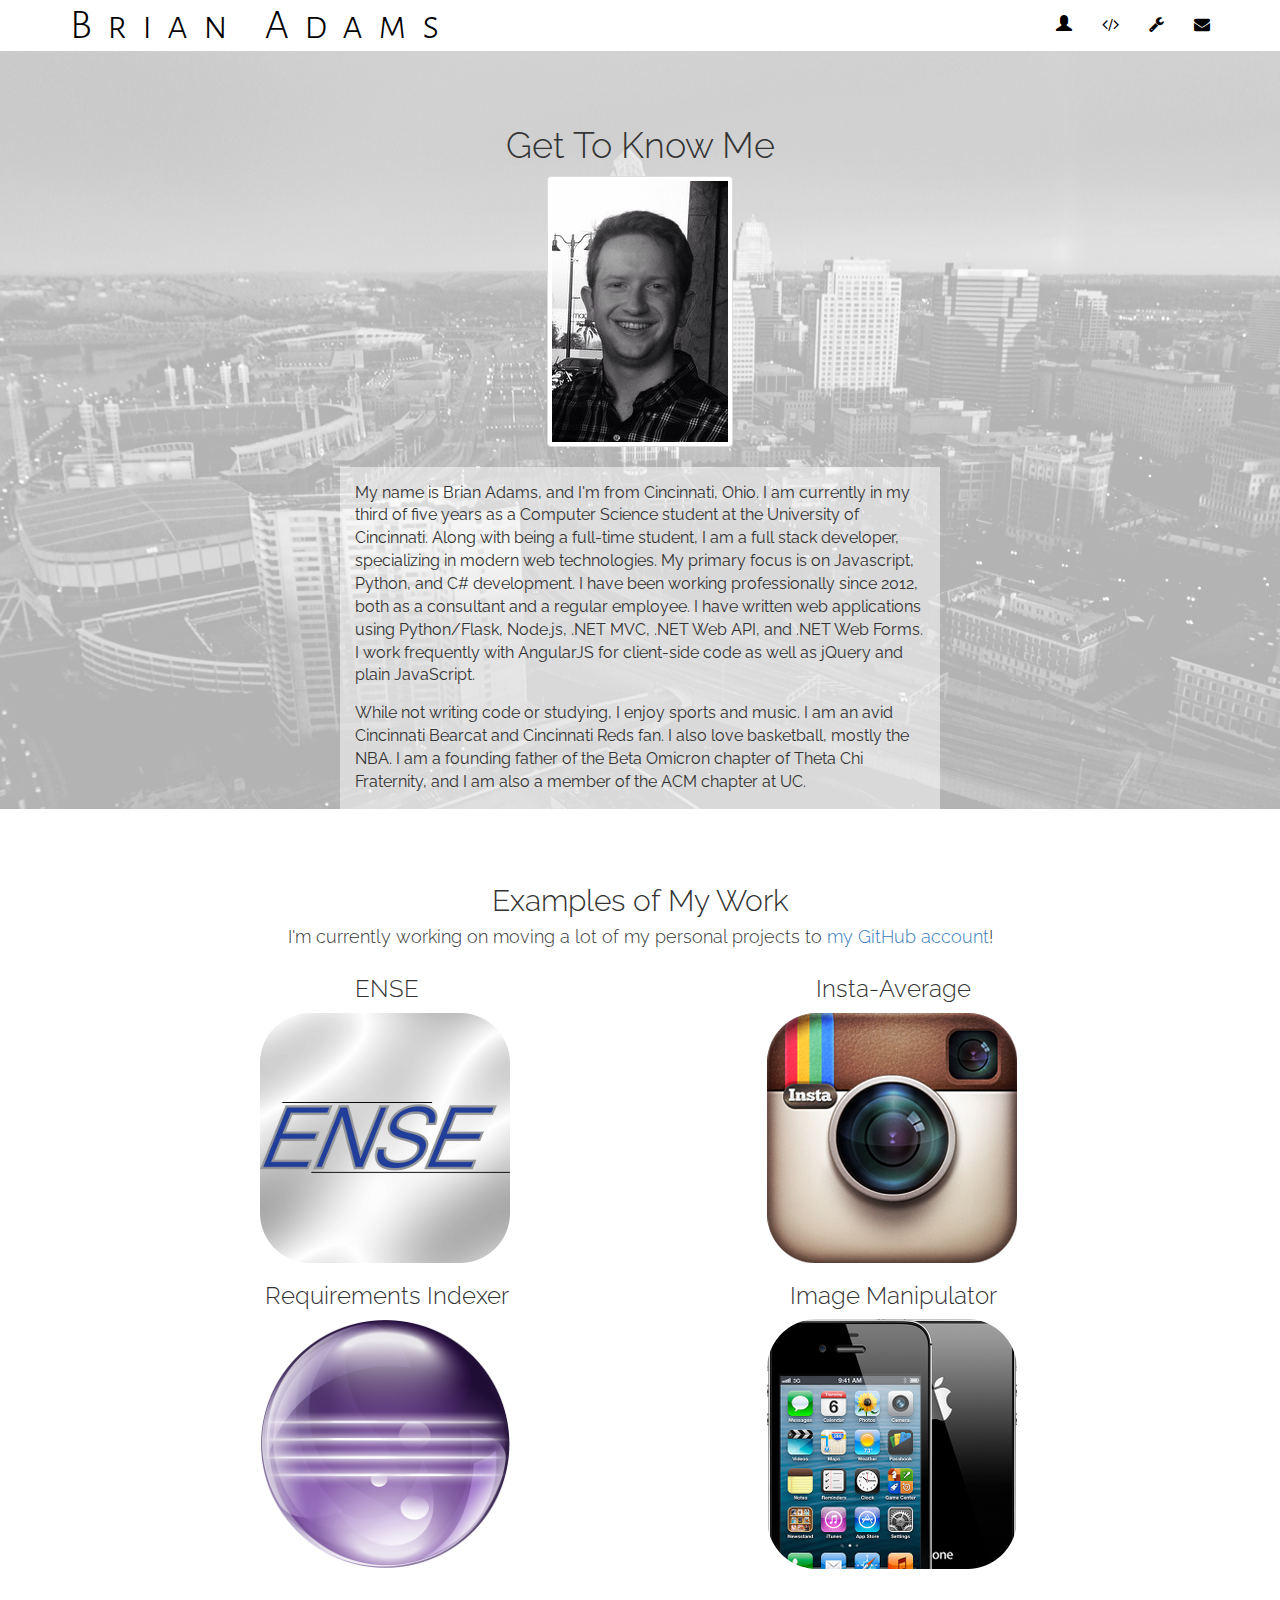
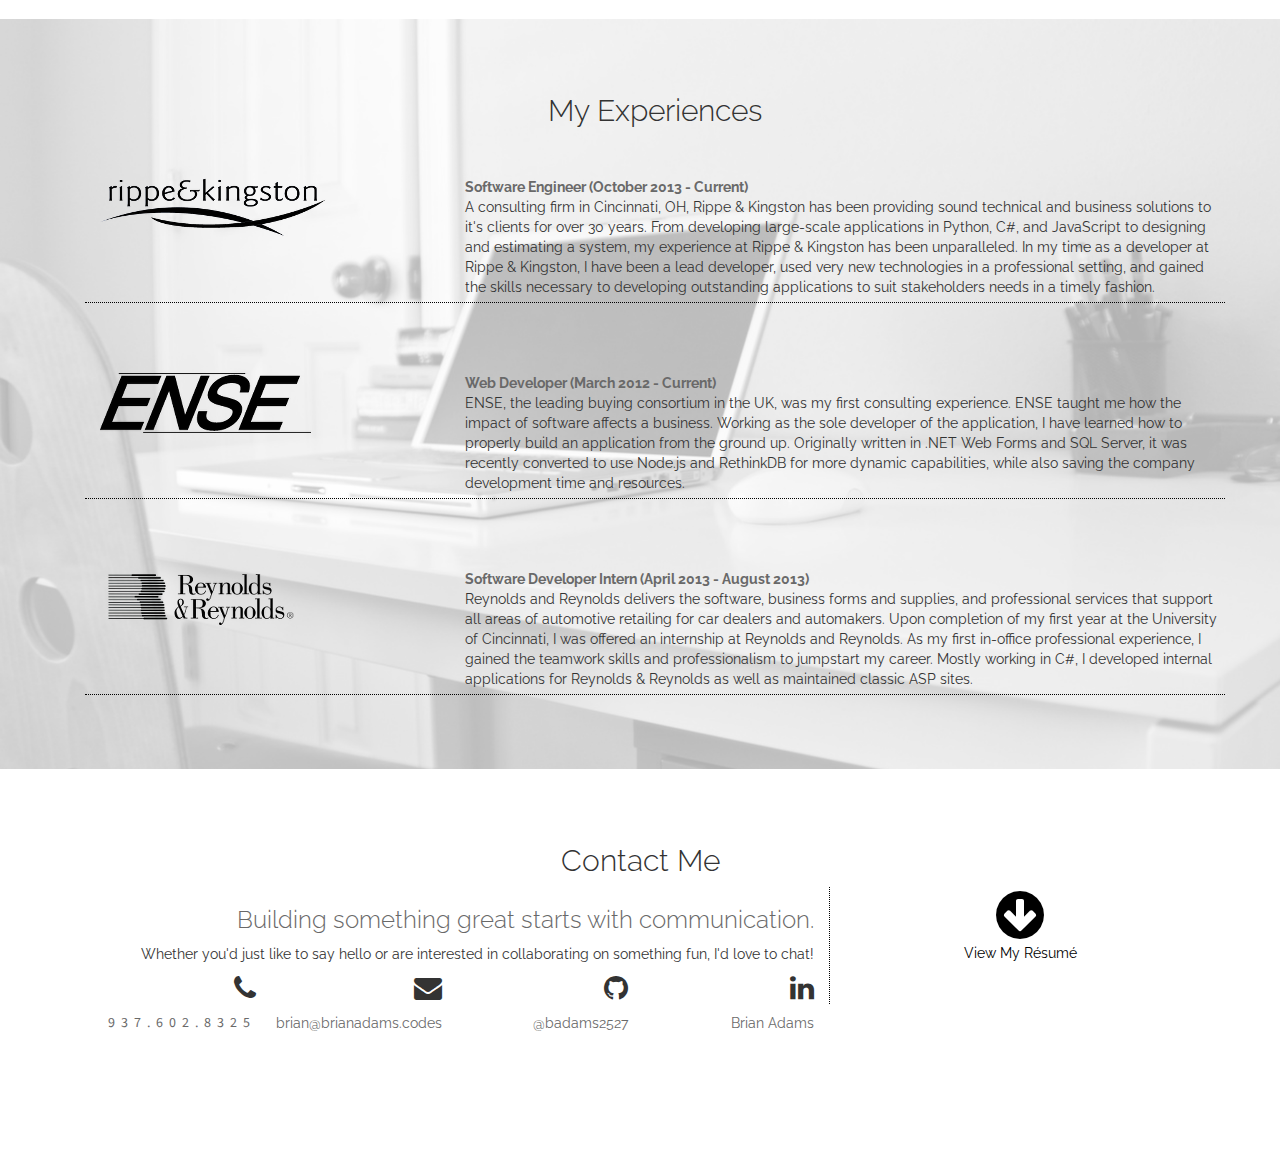
==== index.html @ 6d7eb3da "Fix issue with mousenter/mouseleave." ====
<!DOCTYPE html>
<html lang="en">
  <head>
    <meta charset="utf-8">
      <meta name="viewport" content="width=device-width, initial-scale=1, maximum-scale=1, user-scalable=0">
      <meta name="description" content="Brian Adams Personal Portfolio">
    <meta name="author" content="Brian Adams">
    <link rel="shortcut icon" href="assets/ico/favicon.png">

    <title>Brian Adams</title>

    <!-- Bootstrap core CSS -->
    <link rel="stylesheet" href="https://maxcdn.bootstrapcdn.com/bootstrap/3.3.4/css/bootstrap.min.css">

    <!-- Font Awesome -->
    <link rel="stylesheet" href="//maxcdn.bootstrapcdn.com/font-awesome/4.3.0/css/font-awesome.min.css">

    <!-- Custom styles for this template -->
    <link href="assets/css/main.css" rel="stylesheet">
    
    <!--<link href='http://fonts.googleapis.com/css?family=Lato:300,400,700,300italic,400italic' rel='stylesheet' type='text/css'>-->
    <link href='http://fonts.googleapis.com/css?family=Raleway:500,700,400,200' rel='stylesheet' type='text/css'>
    <link href='http://fonts.googleapis.com/css?family=Alegreya+Sans+SC:300,400,500,700' rel='stylesheet' type='text/css'>
    <link href='http://fonts.googleapis.com/css?family=Source+Sans+Pro:400' rel='stylesheet' type='text/css'>
    
    <script src="assets/js/jquery.min.js"></script>
    <script src="assets/js/smoothscroll.js"></script>
    
    <!-- Bootstrap -->
    <script src="https://maxcdn.bootstrapcdn.com/bootstrap/3.3.4/js/bootstrap.min.js"></script>
  </head>

  <body>
    <div class="container-fluid">
        <nav class="navbar navbar-default navbar-fixed-top sticky ">
            <div class="container">
                <div class="navbar-header">
                    <button type="button" class="navbar-toggle collapsed" data-toggle="collapse" data-target="#navbar-main">
                        <span class="sr-only">Toggle navigation</span>
                        <span class="icon-bar"></span>
                        <span class="icon-bar"></span>
                        <span class="icon-bar"></span>
                    </button>
                    <a class="navbar-brand main-brand spaced-letters" href="#">Brian Adams</a>
                </div>
                <div class="collapse navbar-collapse" id="navbar-main">
                    <ul class="nav navbar-nav navbar-right navbar-links">
                        <li>
                            <a href="#about">
                                <span class="glyphicon glyphicon-user"></span>
                                <span class="black-text visible-xs-inline">About Me</span>
                            </a>
                        </li>
                        <li>
                            <a href="#examples">
                                <i class="fa fa-code"></i>
                                <span class="black-text visible-xs-inline">Examples</span>
                            </a>
                        </li>
                        <li>
                            <a href="#experience">
                                <i class="fa fa-wrench"></i>
                                <span class="black-text visible-xs-inline">Experiences</span>
                            </a>
                        </li>
                        <li>
                            <a href="#contact" aria-label="Message Me">
                                <i class="fa fa-envelope"></i>
                                <span class="black-text visible-xs-inline">Contact</span>
                            </a>
                        </li>
                    </ul>
                </div>
            </div>
        </nav>
        <div class="view-container"></div>
        <div class="row about" id="about">
            <div class="container">
                <h1 class="text-center">Get To Know Me</h1>
                <div class="row">
                    <img src="assets/img/me.png" alt="Me!" class="img-thumbnail center-block">
                </div>
                <div class="row">
                    <div class="row">
                        <div class="col-md-3"></div>
                        <div class="col-md-6 white-box box-top">
                            <p class="about-paragraph">
                                My name is Brian Adams, and I'm from Cincinnati, Ohio. I am currently in my third of five years as a
                                Computer Science student at the University of Cincinnati. Along with being a full-time student,
                                I am a full stack developer, specializing in modern web technologies. My primary focus is on
                                Javascript, Python, and C# development. I have been working professionally since 2012, both as a
                                consultant and a regular employee. I have written web applications using Python/Flask, Node.js,
                                .NET MVC, .NET Web API, and .NET Web Forms. I work frequently with AngularJS for client-side
                                code as well as jQuery and plain JavaScript.
                            </p>
                        </div>
                    </div>
                    <div class="row">
                        <div class="col-md-3"></div>
                        <div class="col-md-6 white-box box-bottom">
                            <p class="about-paragraph">
                                While not writing code or studying, I enjoy sports and music. I am an avid Cincinnati Bearcat and
                                Cincinnati Reds fan. I also love basketball, mostly the NBA. I am a founding father of the Beta
                                Omicron chapter of Theta Chi Fraternity, and I am also a member of the ACM chapter at UC.
                            </p>
                        </div>
                    </div>
                </div>
            </div>
        </div>
        <div class="row examples" id="examples">
            <div class="container">
                <div class="col-md-2"></div>
                <div class="col-md-8">
                    <div class="row">
                        <h2 class="text-center">Examples of My Work</h2>
                        <h4 class="text-center">
                            I'm currently working on moving a lot of my personal projects to
                            <a href="http://github.com/badams2527">my GitHub account</a>!
                        </h4>
                    </div>
                    <div class="row">
                        <div class="col-md-4 work-example">
                            <div class="row">
                                <h3 class="work-title">ENSE</h3>
                            </div>
                            <a style="display: block" href="http://www.enseuk.co.uk">
                                <div class="row ense mobile-centered">
                                    <p id="ense-description" style="visibility: hidden" class="work-description">
                                        An application written for the buying consortium ENSE. It is built on Node.js
                                        and RethinkDB. It features a member section where users can find information
                                        about other companies in the consortium. Code snippets can be furnished upon
                                        request.
                                    </p>
                                </div>
                            </a>
                        </div>
                        <div class="col-md-4 work-example"></div>
                        <div class="col-md-4 work-example">
                            <div class="row">
                                <h3 class="work-title">Insta-Average</h3>
                            </div>
                            <a style="display: block" href="http://github.com/badams2527/insta-average">
                                <div class="row insta-average mobile-centered">
                                    <p id="insta-description" style="visibility: hidden" class="work-description">
                                        An application that takes 20 popular images from the Instagram API every hour
                                        and calculates the average color of the image. It then stores it in RethinkDB
                                        in order to run queries over to find the average color of photos posted to
                                        Instagram.
                                    </p>
                                </div>
                            </a>
                        </div>
                    </div>
                    <div class="row">
                        <div class="col-md-4 work-example">
                            <div class="row">
                                <h3 class="work-title">Requirements Indexer</h3>
                            </div>
                            <a style="display: block" href="https://github.com/sir-sweet-baby-snow-fox/EECE3093SS15">
                                <div class="row sel mobile-centered">
                                    <p id="sel-description" style="visibility: hidden" class="work-description">
                                        An Eclipse extension written as a team of four for our Software Engineering
                                        Lab. It reads .txt files that contain project requirements, and indexes them. It
                                        also can index a project's source code when the application is loaded.
                                    </p>
                                </div>
                            </a>
                        </div>
                        <div class="col-md-4 work-example"></div>
                        <div class="col-md-4 work-example">
                            <div class="row">
                                <h3 class="work-title">Image Manipulator</h3>
                            </div>
                            <a style="display: block" href="https://github.com/Hazems-Camaroons/image-manipulation">
                                <div class="row im mobile-centered">
                                    <p id="im-description" style="visibility: hidden" class="work-description">
                                        An iPhone app written for the Intro to iPhone Development class. We created
                                        5 different transformations for a given image. The transformations were applied
                                        on a pixel-by-pixel basis and the resulting image could be saved to the photo
                                        library.
                                    </p>
                                </div>
                            </a>
                        </div>
                    </div>
                </div>
            </div>
        </div>
        <div class="row experience" id="experience">
            <div class="container">
                <div class="container">
                    <div class="col-md-12">
                        <div class="row">
                            <h2 class="text-center">My Experiences</h2>
                        </div>
                        <div class="row spacer"></div>
                        <div class="row work-exp">
                            <div class="col-md-4">
                                <img src="assets/img/r-and-k.png" alt="Rippe & Kingston" class="mobile-centered">
                            </div>
                            <div class="col-md-8">
                                <div class="row">
                                    <strong class="work-dates">Software Engineer (October 2013 - Current)</strong>
                                </div>
                                <div class="row">
                                    A consulting firm in Cincinnati, OH, Rippe & Kingston has been providing sound
                                    technical and business solutions to it's clients for over 30 years.
                                    From developing large-scale applications in Python, C#, and JavaScript to designing
                                    and estimating a system, my experience at Rippe & Kingston has been unparalleled. In
                                    my time as a developer at Rippe & Kingston, I have been a lead developer, used very
                                    new technologies in a professional setting, and gained the skills necessary to
                                    developing outstanding applications to suit stakeholders needs in a timely fashion.
                                </div>
                            </div>
                        </div>
                        <div class="row work-exp">
                            <div class="col-md-4">
                                <img src="assets/img/ense-we.png" alt="ENSE" class="mobile-centered"/>
                            </div>
                            <div class="col-md-8">
                                <div class="row">
                                    <strong class="work-dates">Web Developer (March 2012 - Current)</strong>
                                </div>
                                <div class="row">
                                    ENSE, the leading buying consortium in the UK, was my first consulting experience.
                                    ENSE taught me how the impact of software affects a business. Working as the sole
                                    developer of the application, I have learned how to properly build an application
                                    from the ground up. Originally written in .NET Web Forms and SQL Server, it was
                                    recently converted to use Node.js and RethinkDB for more dynamic capabilities,
                                    while also saving the company development time and resources.
                                </div>
                            </div>
                        </div>
                        <div class="row work-exp">
                            <div class="col-md-4">
                                <img src="assets/img/rr.png" alt="Reynolds & Reynolds" class="mobile-centered"/>
                            </div>
                            <div class="col-md-8">
                                <div class="row">
                                    <strong class="work-dates">Software Developer Intern (April 2013 - August 2013)</strong>
                                </div>
                                <div class="row">
                                    Reynolds and Reynolds delivers the software, business forms and supplies, and
                                    professional services that support all areas of automotive retailing for car
                                    dealers and automakers. Upon completion of my first year at the University of
                                    Cincinnati, I was offered an internship at Reynolds and Reynolds. As my first
                                    in-office professional experience, I gained the teamwork skills and professionalism
                                    to jumpstart my career. Mostly working in C#, I developed internal applications for
                                    Reynolds & Reynolds as well as maintained classic ASP sites.
                                </div>
                            </div>
                        </div>
                    </div>
                </div>
            </div>
        </div>
        <div class="row contact" id="contact">
            <div class="container">
                <div class="col-md-12">
                    <div class="row">
                        <h2 class="text-center">Contact Me</h2>
                    </div>
                    <div class="row">
                        <div class="col-md-8 contact-border">
                            <div class="row">
                                <h3 class="work-dates contact-content">Building something great starts with communication.</h3>
                            </div>
                            <div class="row">
                                <p class="contact-content">
                                    Whether you'd just like to say hello or are interested in collaborating on something
                                    fun, I'd love to chat!
                                </p>
                            </div>
                            <div class="row contact-content">
                                <div class="col-md-3">
                                    <div class="contact-info hidden-xs">
                                        <div class="row"><i class="fa fa-phone fa-2x contact-icon"></i></div>
                                        <div class="row">
                                            <span class="gray-text contact-info-detail phone-num">937.602.8325</span>
                                        </div>
                                    </div>
                                    <div class="contact-info visible-xs-inline-block">
                                        <div class="row">
                                            <span class="gray-text contact-info-detail phone-num">937.602.8325</span>&nbsp;&nbsp;
                                            <i class="fa fa-phone fa-2x contact-icon black-text"></i>
                                        </div>
                                    </div>
                                </div>
                                <div class="col-md-3">
                                    <div class="contact-info hidden-xs">
                                        <div class="row"><i class="fa fa-envelope fa-2x"></i></div>
                                        <div class="row">
                                            <a class="gray-text contact-link" href="mailto:brian@brianadams.codes">
                                                <span class="contact-info-detail">brian@brianadams.codes</span>
                                            </a>
                                        </div>
                                    </div>
                                    <div class="contact-info visible-xs-inline-block">
                                        <div class="row">
                                            <a class="gray-text contact-link" href="mailto:brian@brianadams.codes">
                                                <span class="contact-info-detail">brian@brianadams.codes</span>&nbsp;&nbsp;
                                                <i class="fa fa-envelope fa-2x black-text"></i>
                                            </a>
                                        </div>
                                    </div>
                                </div>
                                <div class="col-md-3">
                                    <div class="contact-info hidden-xs">
                                        <div class="row"><i class="fa fa-github fa-2x"></i></div>
                                        <div class="row">
                                            <a class="gray-text contact-link" href="http://github.com/badams2527">
                                                <span class="contact-info-detail">@badams2527</span>
                                            </a>
                                        </div>
                                    </div>
                                    <div class="contact-info visible-xs-inline-block">
                                        <div class="row">
                                            <a class="gray-text contact-link" href="http://github.com/badams2527">
                                                <span class="contact-info-detail">@badams2527</span>&nbsp;&nbsp;
                                                <i class="fa fa-github fa-2x black-text"></i>
                                            </a>
                                        </div>
                                    </div>
                                </div>
                                <div class="col-md-3">
                                    <div class="contact-info hidden-xs">
                                        <div class="row"><i class="fa fa-linkedin fa-2x"></i></div>
                                        <div class="row">
                                            <a class="gray-text contact-link" href="https://www.linkedin.com/in/badams2527">
                                                <span class="contact-info-detail">Brian Adams</span>
                                            </a>
                                        </div>
                                    </div>
                                    <div class="contact-info visible-xs-inline-block">
                                        <div class="row">
                                            <a class="gray-text contact-link" href="https://www.linkedin.com/in/badams2527">
                                                <span class="contact-info-detail">Brian Adams</span>&nbsp;&nbsp;
                                                <i class="fa fa-linkedin fa-2x black-text"></i>
                                            </a>
                                        </div>
                                    </div>
                                </div>
                            </div>
                        </div>
                        <div class="col-md-4">
                            <div class="row">
                                <div class="text-center">
                                    <a href="assets/attachments/resume.pdf" target="_blank" class="black-text gray-hover">
                                        <div class="row">
                                            <i class="fa fa-arrow-circle-down fa-4x"></i>
                                        </div>
                                        <div class="row">
                                            View My Résumé
                                        </div>
                                    </a>
                                </div>
                            </div>
                        </div>
                    </div>
                </div>
            </div>
        </div>
    </div>
  </body>

  <script type="text/javascript">
      $(function() {
          $(".insta-average")
                  .mouseenter(function() {
                      $(this).css("background", "url('assets/img/insta-average-hover.png') no-repeat");
                      $("#insta-description").css("visibility", "visible");
                  })
                  .mouseleave(function() {
                      $(this).css("background", "url('assets/img/insta-average.png') no-repeat");
                      $("#insta-description").css("visibility", "hidden");
                  });
          $(".ense")
                  .mouseenter(function() {
                      $(this).css("background", "url('assets/img/ense-hover.png') no-repeat");
                      $("#ense-description").css("visibility", "visible");
                  })
                  .mouseleave(function() {
                      $(this).css("background", "url('assets/img/ense.png') no-repeat");
                      $("#ense-description").css("visibility", "hidden");
                  });
          $(".sel")
                  .mouseenter(function() {
                      $(this).css("background", "url('assets/img/eclipse-hover.png') no-repeat");
                      $("#sel-description").css("visibility", "visible");
                  })
                  .mouseleave(function() {
                      $(this).css("background", "url('assets/img/eclipse.png') no-repeat");
                      $("#sel-description").css("visibility", "hidden");
                  });
          $(".im")
                  .mouseenter(function() {
                      $(this).css("background", "url('assets/img/iphone-hover.png') no-repeat");
                      $("#im-description").css("visibility", "visible");
                  })
                  .mouseleave(function() {
                      $(this).css("background", "url('assets/img/iphone.png') no-repeat");
                      $("#im-description").css("visibility", "hidden");
                  });
      });
  </script>
</html>
---- assets/css/main.css ----
/* Page layout */

body {
    font-family: 'Raleway', sans-serif;
}

h1, h2, h3, h4, h5, h6 {
    font-family: 'Raleway', sans-serif;
    font-weight: 300;
}

.view-container {
    margin-top: 51px;
}

.main-brand {
    color: #000000 !important;
    font-size: 42px;
}

.spaced-letters {
    letter-spacing: 15px;
}

@media (max-width: 767px) {
    .spaced-letters {
        letter-spacing: 1px;
    }

    .navbar-brand {
        padding-right: 0;
    }
}

.about, .examples, .experience {
    min-height: 750px;
    padding-top: 55px;
}

.contact {
    min-height: 400px;
    padding-top: 55px;
}

.gray-text {
    color: #696969;
}


/* navbar */
.navbar {
    background-color: #ffffff;
    border-bottom: none;
}

.navbar-default {
    font-family: 'Alegreya Sans SC', sans-serif;
    font-weight: 300;
}

.navbar-default .navbar-nav > li > a {
    color: #000000 !important;
    font-size: 16px;
}

.navbar-default .navbar-nav > li > a:hover {
    color: #777777 !important;
}


/* About Me */
.about-paragraph {
    margin: 0 auto;
    font-size: 16px;
}

.about {
    background: url("../img/cincy.png") no-repeat scroll 50% 50%;
    background-size: cover;
}

.white-box {
    background: rgba(255, 255, 255, 0.5);
    padding-top: 15px;
}

.box-top {
    margin-top: 20px;
}

.box-bottom {
    padding-bottom: 15px;
}


/* Examples of my work */
.work-title {
    text-align: center;
}

.work-description {
    position: absolute;
    top: 6em;
    text-align: center;
    color: #333;
}

.work-description {
    padding-right: 15px;
    padding-left: 15px;
}

.insta-average {
    background: url("../img/insta-average.png") no-repeat;
    height: 250px;
    width: 250px;
}

.ense {
    background: url("../img/ense.png") no-repeat;
    height: 250px;
    width: 250px;
}

@media (max-width: 767px) {
    .mobile-centered {
        display: block;
        margin-left: auto;
        margin-right: auto;
    }
}

.sel {
    background: url("../img/eclipse.png") no-repeat;
    height: 250px;
    width: 250px;
}

.im {
    background: url("../img/iphone.png") no-repeat;
    height: 250px;
    width: 250px;
}


/* My Experiences */
.experience {
    margin-top: 50px;
    background: url("../img/work.png") no-repeat scroll 50% 50%;
    background-size: cover;
}

.work-exp {
    margin-bottom: 70px;
    padding-bottom: 5px;
    border-bottom: dotted #000000 thin;
}

.spacer {
    height: 40px;
}

.work-dates {
    color: #696969;
}


/* Contact Me */
.contact-content {
    text-align: right;
    padding-right: 15px;
}

.contact-border {
    border-right: dotted #000000 thin;
}

@media (max-width: 767px) {
    .contact-border {
        border-right: none;
        border-bottom: dotted #000000 thin;
    }
}

.contact-link:hover {
    color: #696969;
}

.contact-info {
    height: 30px;
    line-height: 30px;
}

.contact-info-detail {
    vertical-align: top;
}

.phone-num {
    font-family: 'Source Sans Pro', sans-serif;
    font-weight: 400;
    letter-spacing: 6px;
    vertical-align: text-bottom;
}

.contact-icon {
    text-align: left;
}

.black-text {
    color: #000000;
}

.gray-hover:hover {
    color: #696969;
    text-decoration: none;
}
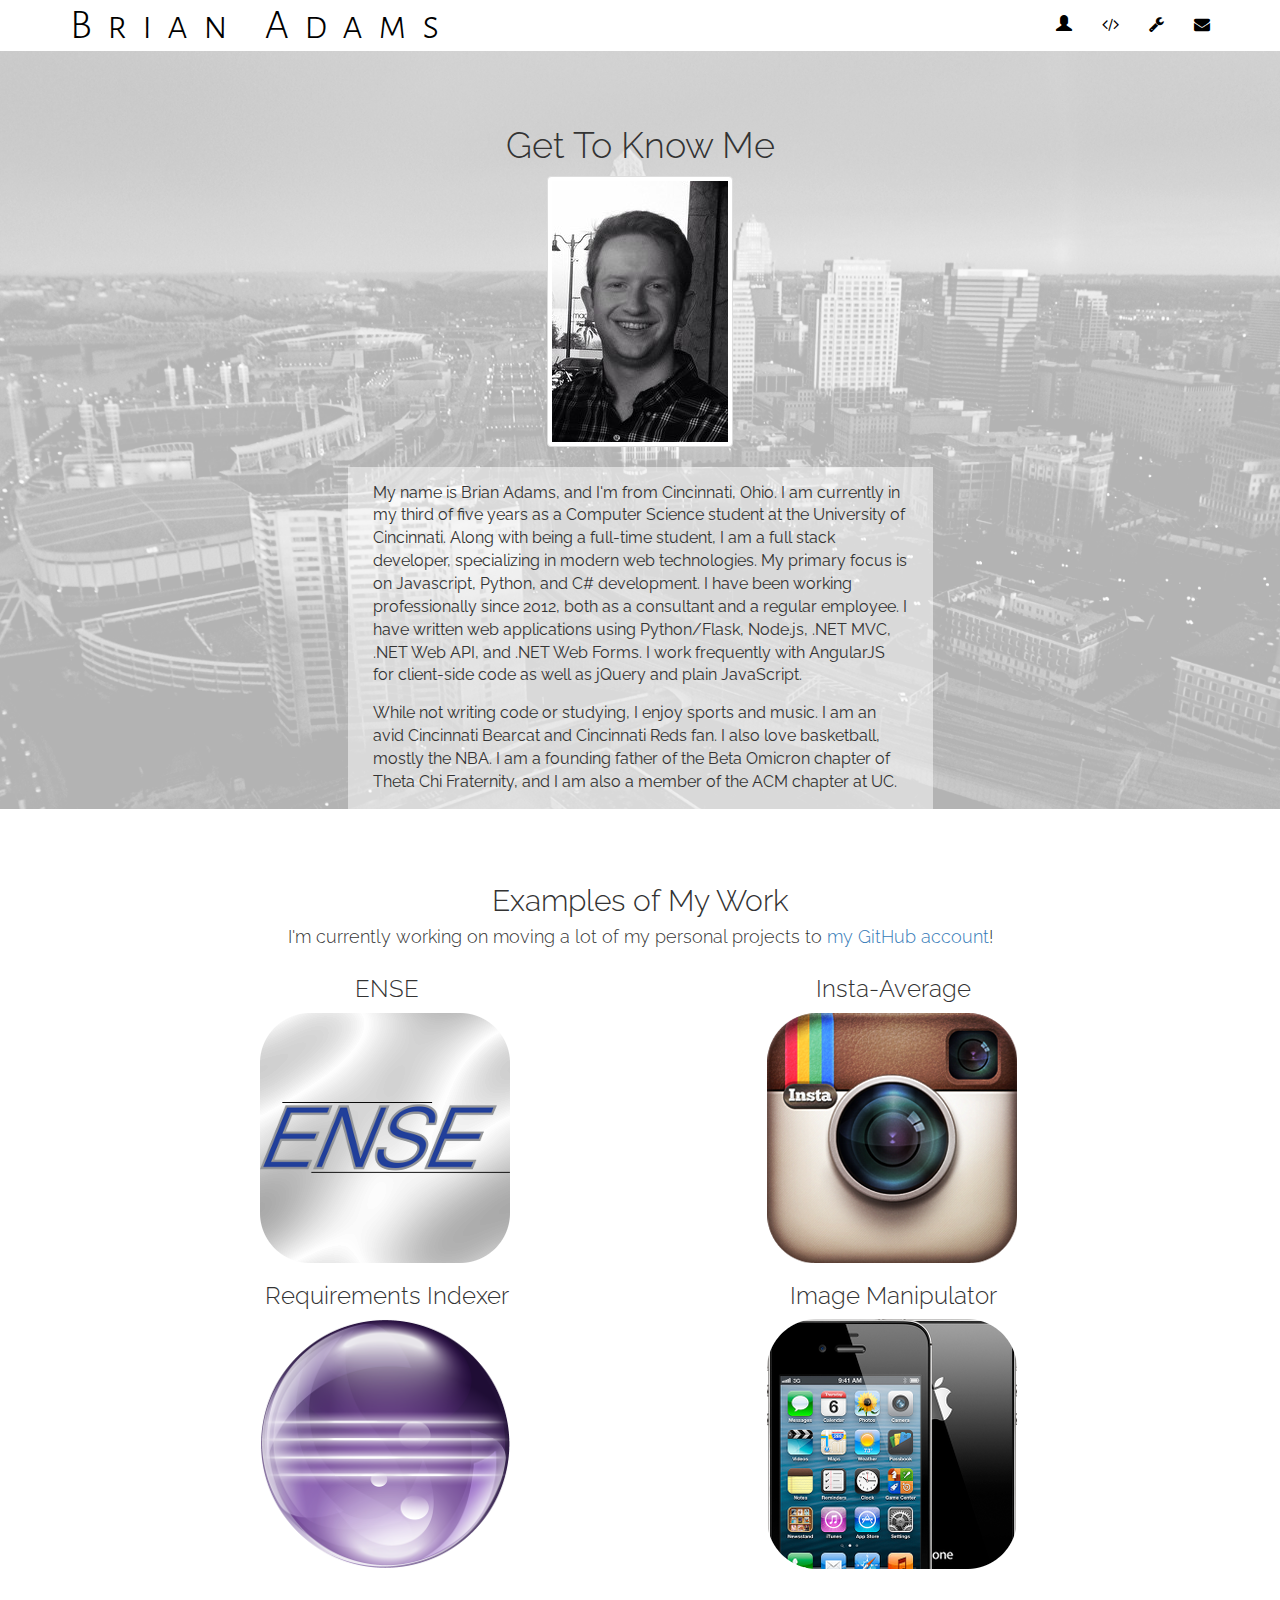
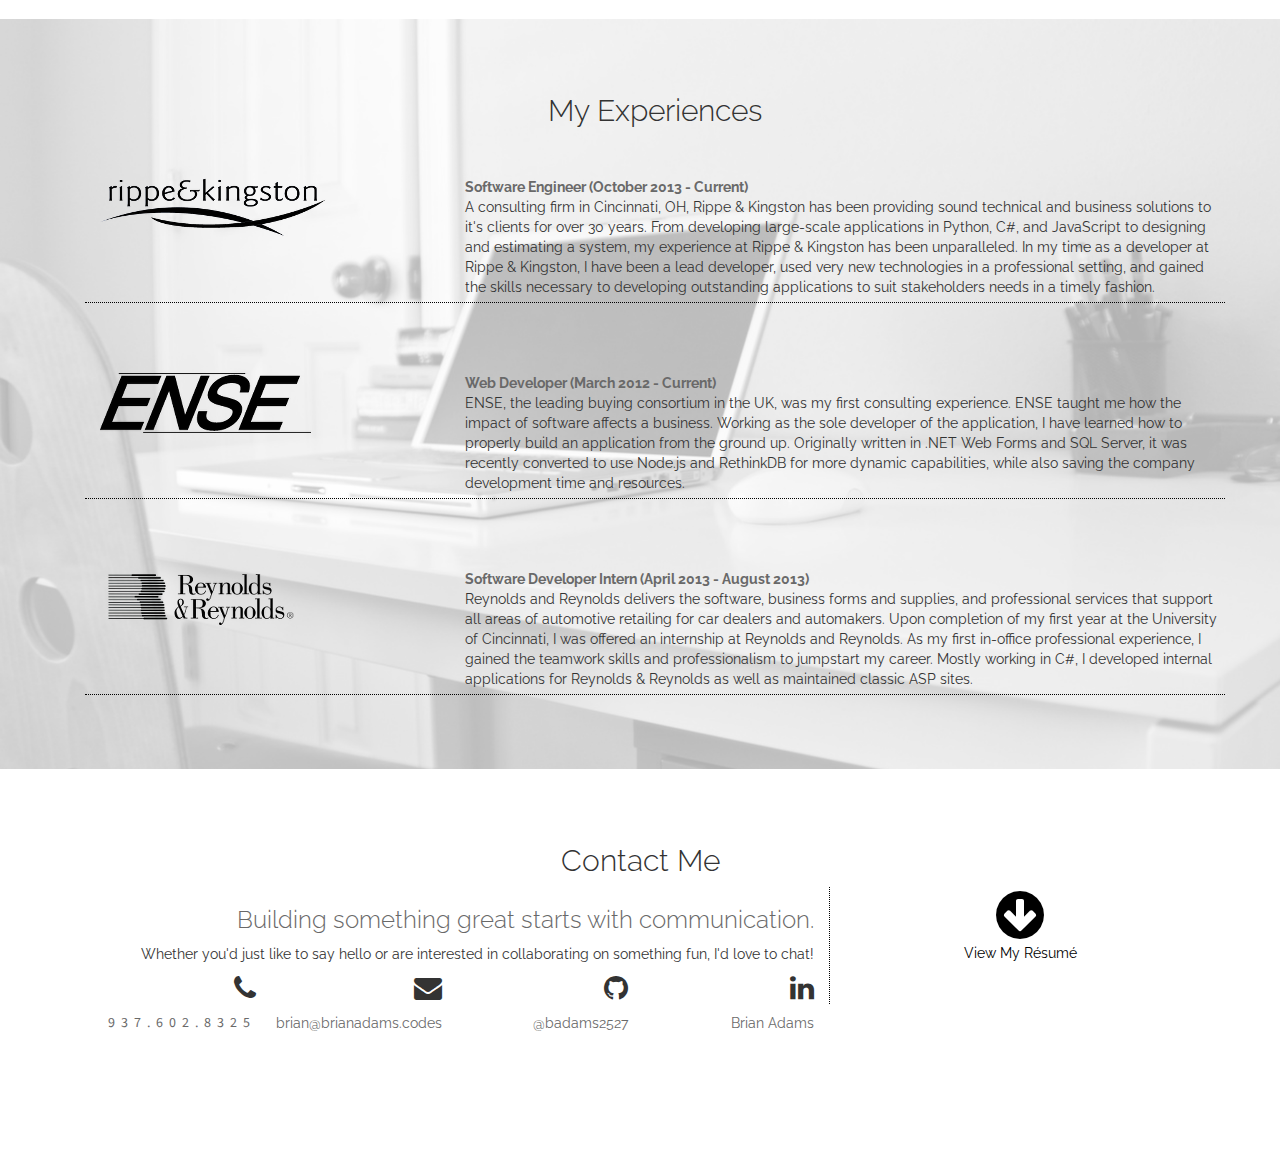
==== commit 2be2ca0e: "Fix minor layout issues." ====
--- a/index.html
+++ b/index.html
@@ -81,28 +81,30 @@
                     <img src="assets/img/me.png" alt="Me!" class="img-thumbnail center-block">
                 </div>
                 <div class="row">
-                    <div class="row">
-                        <div class="col-md-3"></div>
-                        <div class="col-md-6 white-box box-top">
-                            <p class="about-paragraph">
-                                My name is Brian Adams, and I'm from Cincinnati, Ohio. I am currently in my third of five years as a
-                                Computer Science student at the University of Cincinnati. Along with being a full-time student,
-                                I am a full stack developer, specializing in modern web technologies. My primary focus is on
-                                Javascript, Python, and C# development. I have been working professionally since 2012, both as a
-                                consultant and a regular employee. I have written web applications using Python/Flask, Node.js,
-                                .NET MVC, .NET Web API, and .NET Web Forms. I work frequently with AngularJS for client-side
-                                code as well as jQuery and plain JavaScript.
-                            </p>
-                        </div>
-                    </div>
-                    <div class="row">
-                        <div class="col-md-3"></div>
-                        <div class="col-md-6 white-box box-bottom">
-                            <p class="about-paragraph">
-                                While not writing code or studying, I enjoy sports and music. I am an avid Cincinnati Bearcat and
-                                Cincinnati Reds fan. I also love basketball, mostly the NBA. I am a founding father of the Beta
-                                Omicron chapter of Theta Chi Fraternity, and I am also a member of the ACM chapter at UC.
-                            </p>
+                    <div class="col-md-12">
+                        <div class="row">
+                            <div class="col-md-3"></div>
+                            <div class="col-md-6 white-box box-top">
+                                <p class="about-paragraph">
+                                    My name is Brian Adams, and I'm from Cincinnati, Ohio. I am currently in my third of five years as a
+                                    Computer Science student at the University of Cincinnati. Along with being a full-time student,
+                                    I am a full stack developer, specializing in modern web technologies. My primary focus is on
+                                    Javascript, Python, and C# development. I have been working professionally since 2012, both as a
+                                    consultant and a regular employee. I have written web applications using Python/Flask, Node.js,
+                                    .NET MVC, .NET Web API, and .NET Web Forms. I work frequently with AngularJS for client-side
+                                    code as well as jQuery and plain JavaScript.
+                                </p>
+                            </div>
+                        </div>
+                        <div class="row">
+                            <div class="col-md-3"></div>
+                            <div class="col-md-6 white-box box-bottom">
+                                <p class="about-paragraph">
+                                    While not writing code or studying, I enjoy sports and music. I am an avid Cincinnati Bearcat and
+                                    Cincinnati Reds fan. I also love basketball, mostly the NBA. I am a founding father of the Beta
+                                    Omicron chapter of Theta Chi Fraternity, and I am also a member of the ACM chapter at UC.
+                                </p>
+                            </div>
                         </div>
                     </div>
                 </div>
@@ -274,13 +276,13 @@
                             </div>
                             <div class="row contact-content">
                                 <div class="col-md-3">
-                                    <div class="contact-info hidden-xs">
+                                    <div class="contact-info hidden-xs hidden-sm">
                                         <div class="row"><i class="fa fa-phone fa-2x contact-icon"></i></div>
                                         <div class="row">
                                             <span class="gray-text contact-info-detail phone-num">937.602.8325</span>
                                         </div>
                                     </div>
-                                    <div class="contact-info visible-xs-inline-block">
+                                    <div class="contact-info visible-xs-inline-block visible-sm-inline-block">
                                         <div class="row">
                                             <span class="gray-text contact-info-detail phone-num">937.602.8325</span>&nbsp;&nbsp;
                                             <i class="fa fa-phone fa-2x contact-icon black-text"></i>
@@ -288,7 +290,7 @@
                                     </div>
                                 </div>
                                 <div class="col-md-3">
-                                    <div class="contact-info hidden-xs">
+                                    <div class="contact-info hidden-xs hidden-sm">
                                         <div class="row"><i class="fa fa-envelope fa-2x"></i></div>
                                         <div class="row">
                                             <a class="gray-text contact-link" href="mailto:brian@brianadams.codes">
@@ -296,7 +298,7 @@
                                             </a>
                                         </div>
                                     </div>
-                                    <div class="contact-info visible-xs-inline-block">
+                                    <div class="contact-info visible-xs-inline-block visible-sm-inline-block">
                                         <div class="row">
                                             <a class="gray-text contact-link" href="mailto:brian@brianadams.codes">
                                                 <span class="contact-info-detail">brian@brianadams.codes</span>&nbsp;&nbsp;
@@ -306,7 +308,7 @@
                                     </div>
                                 </div>
                                 <div class="col-md-3">
-                                    <div class="contact-info hidden-xs">
+                                    <div class="contact-info hidden-xs hidden-sm">
                                         <div class="row"><i class="fa fa-github fa-2x"></i></div>
                                         <div class="row">
                                             <a class="gray-text contact-link" href="http://github.com/badams2527">
@@ -314,7 +316,7 @@
                                             </a>
                                         </div>
                                     </div>
-                                    <div class="contact-info visible-xs-inline-block">
+                                    <div class="contact-info visible-xs-inline-block visible-sm-inline-block">
                                         <div class="row">
                                             <a class="gray-text contact-link" href="http://github.com/badams2527">
                                                 <span class="contact-info-detail">@badams2527</span>&nbsp;&nbsp;
@@ -324,7 +326,7 @@
                                     </div>
                                 </div>
                                 <div class="col-md-3">
-                                    <div class="contact-info hidden-xs">
+                                    <div class="contact-info hidden-xs hidden-sm">
                                         <div class="row"><i class="fa fa-linkedin fa-2x"></i></div>
                                         <div class="row">
                                             <a class="gray-text contact-link" href="https://www.linkedin.com/in/badams2527">
@@ -332,7 +334,7 @@
                                             </a>
                                         </div>
                                     </div>
-                                    <div class="contact-info visible-xs-inline-block">
+                                    <div class="contact-info visible-xs-inline-block visible-sm-inline-block">
                                         <div class="row">
                                             <a class="gray-text contact-link" href="https://www.linkedin.com/in/badams2527">
                                                 <span class="contact-info-detail">Brian Adams</span>&nbsp;&nbsp;
--- a/assets/css/main.css
+++ b/assets/css/main.css
@@ -72,6 +72,8 @@
 .about-paragraph {
     margin: 0 auto;
     font-size: 16px;
+    padding-left: 10px;
+    padding-right: 10px;
 }
 
 .about {
@@ -86,10 +88,18 @@
 
 .box-top {
     margin-top: 20px;
+    padding-top: 15px;
 }
 
 .box-bottom {
+    margin-top: 0;
     padding-bottom: 15px;
+}
+
+@media (max-width: 768px) {
+    .box-bottom {
+        margin-top: -1px;
+    }
 }
 
 
@@ -175,7 +185,7 @@
     border-right: dotted #000000 thin;
 }
 
-@media (max-width: 767px) {
+@media (max-width: 768px) {
     .contact-border {
         border-right: none;
         border-bottom: dotted #000000 thin;
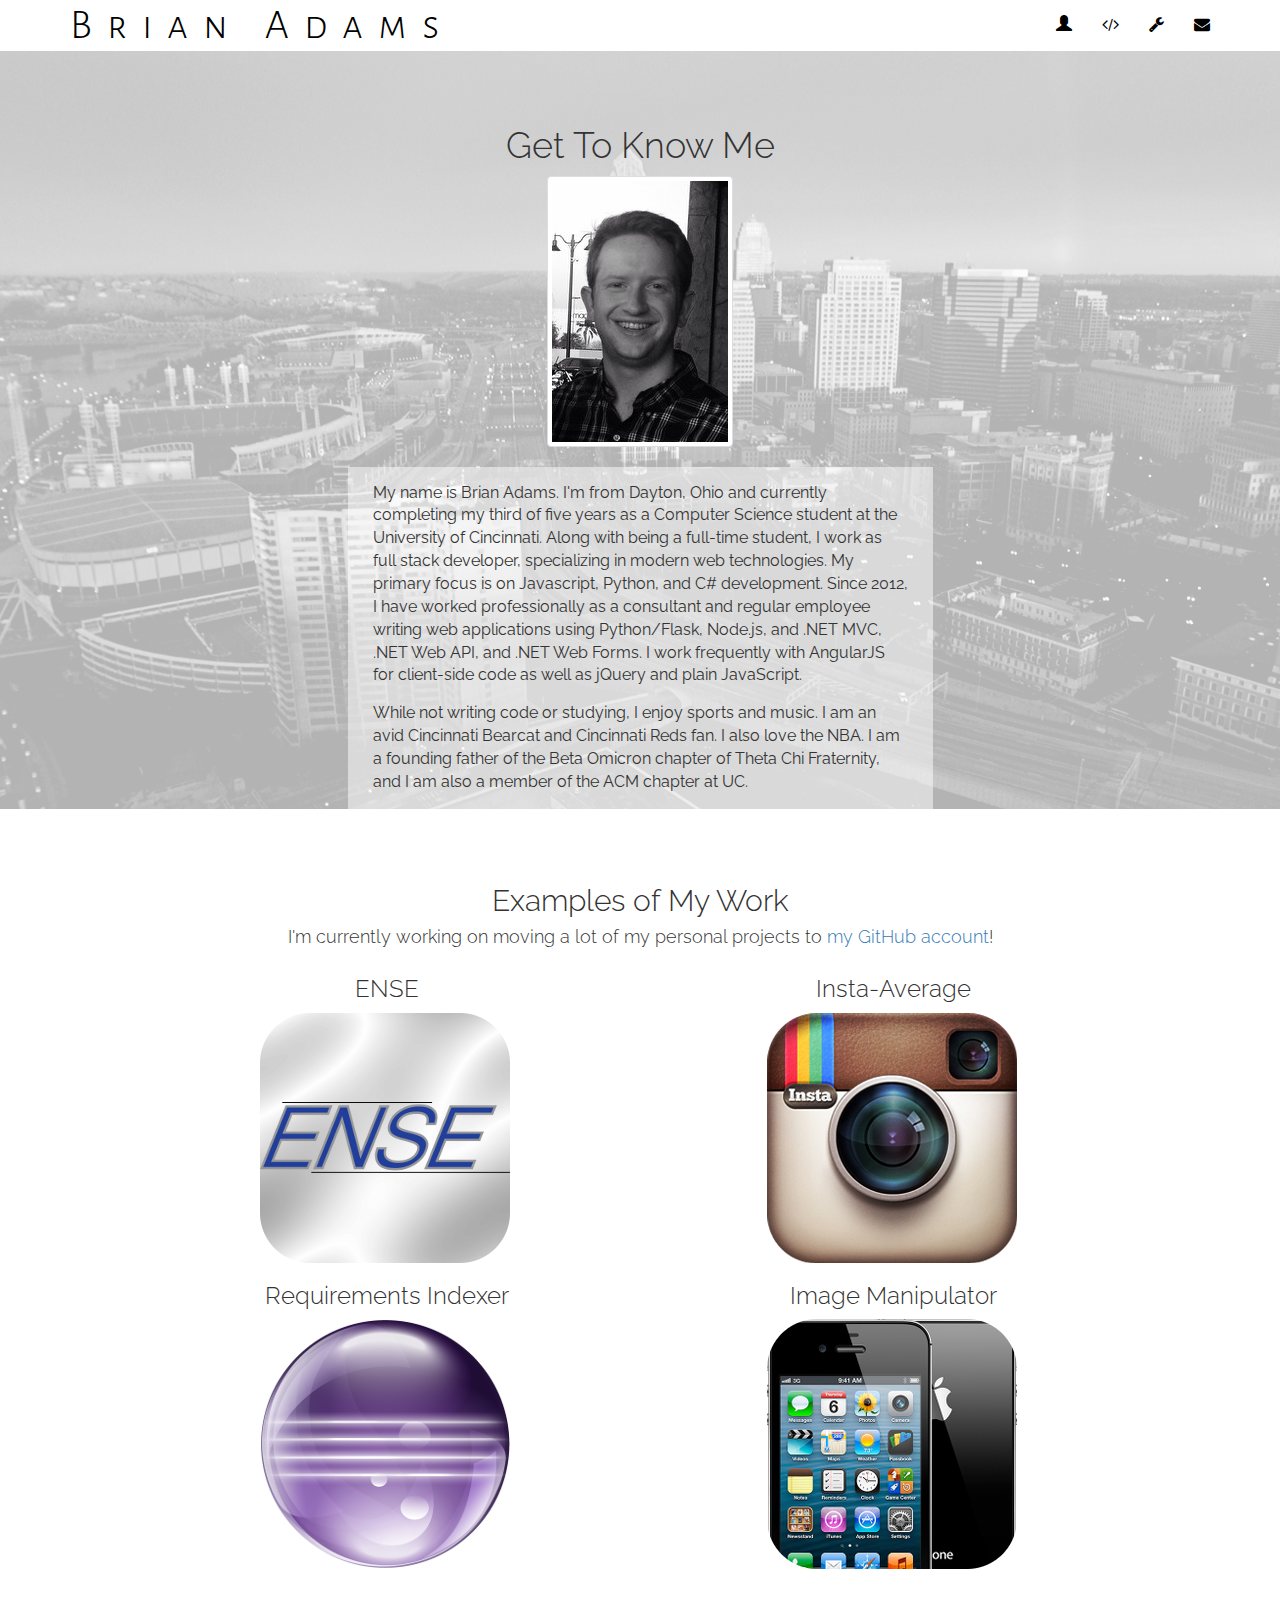
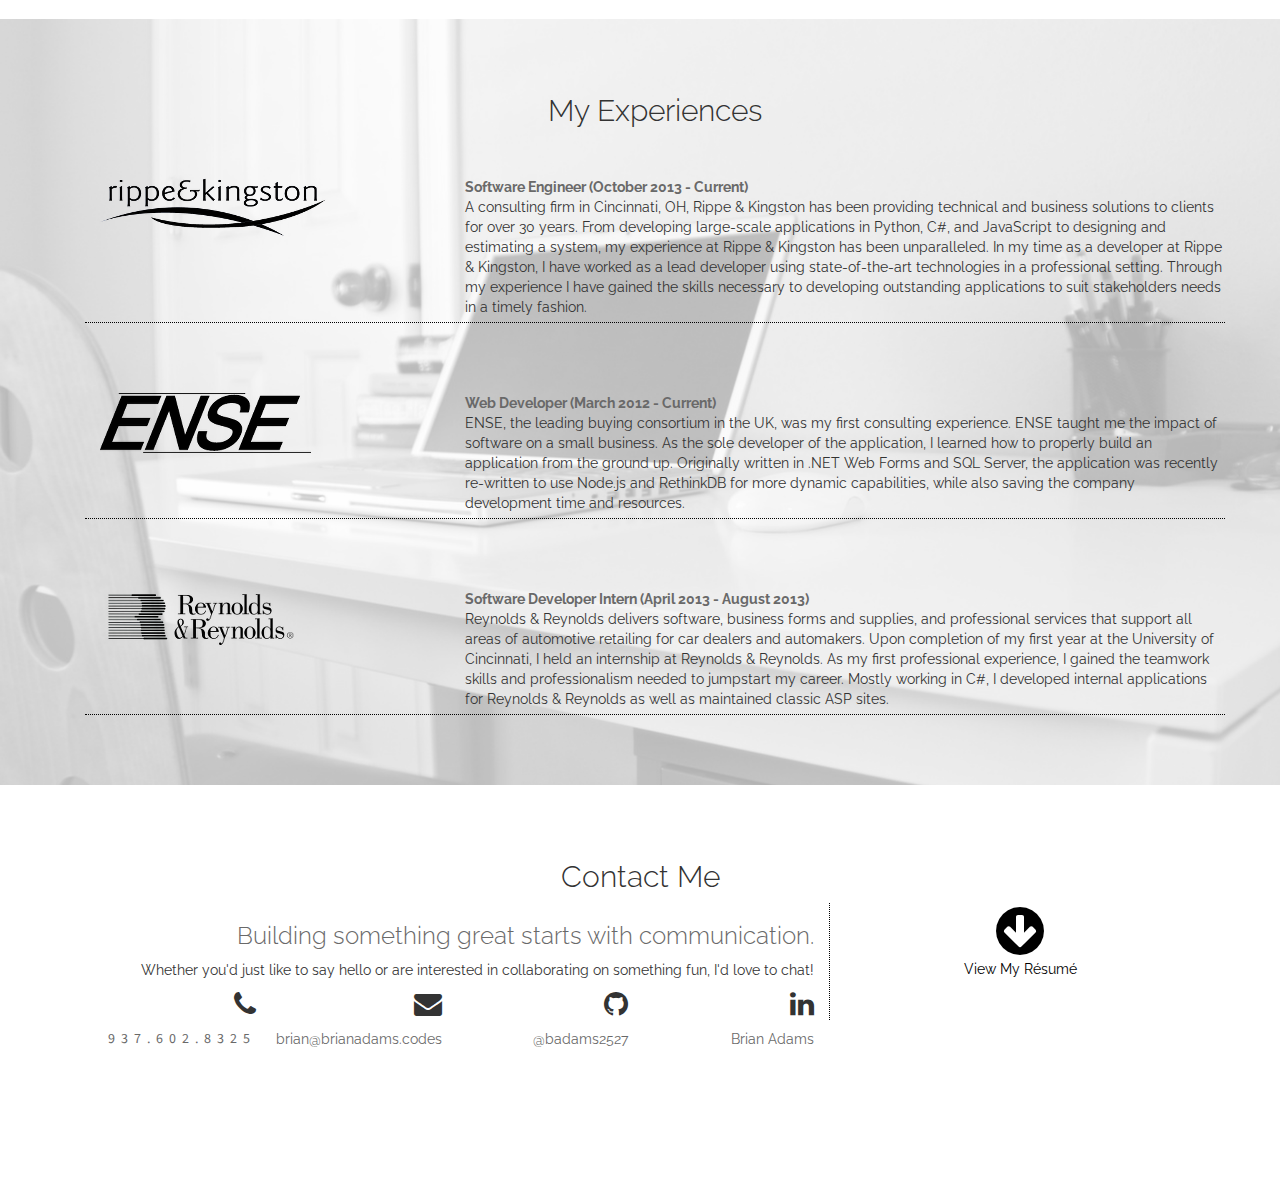
==== commit bf3f54be: "Change text." ====
--- a/index.html
+++ b/index.html
@@ -86,13 +86,14 @@
                             <div class="col-md-3"></div>
                             <div class="col-md-6 white-box box-top">
                                 <p class="about-paragraph">
-                                    My name is Brian Adams, and I'm from Cincinnati, Ohio. I am currently in my third of five years as a
-                                    Computer Science student at the University of Cincinnati. Along with being a full-time student,
-                                    I am a full stack developer, specializing in modern web technologies. My primary focus is on
-                                    Javascript, Python, and C# development. I have been working professionally since 2012, both as a
-                                    consultant and a regular employee. I have written web applications using Python/Flask, Node.js,
-                                    .NET MVC, .NET Web API, and .NET Web Forms. I work frequently with AngularJS for client-side
-                                    code as well as jQuery and plain JavaScript.
+                                    My name is Brian Adams. I'm from Dayton, Ohio and currently completing my third of
+                                    five years as a Computer Science student at the University of Cincinnati. Along with
+                                    being a full-time student, I work as full stack developer, specializing in modern
+                                    web technologies. My primary focus is on Javascript, Python, and C# development.
+                                    Since 2012, I have worked professionally as a consultant and regular employee
+                                    writing web applications using Python/Flask, Node.js, and .NET MVC, .NET Web API,
+                                    and .NET Web Forms. I work frequently with AngularJS for client-side code as well as
+                                    jQuery and plain JavaScript.
                                 </p>
                             </div>
                         </div>
@@ -101,7 +102,7 @@
                             <div class="col-md-6 white-box box-bottom">
                                 <p class="about-paragraph">
                                     While not writing code or studying, I enjoy sports and music. I am an avid Cincinnati Bearcat and
-                                    Cincinnati Reds fan. I also love basketball, mostly the NBA. I am a founding father of the Beta
+                                    Cincinnati Reds fan. I also love the NBA. I am a founding father of the Beta
                                     Omicron chapter of Theta Chi Fraternity, and I am also a member of the ACM chapter at UC.
                                 </p>
                             </div>
@@ -133,6 +134,9 @@
                                         and RethinkDB. It features a member section where users can find information
                                         about other companies in the consortium. Code snippets can be furnished upon
                                         request.
+                                        <a class="mobile-link visible-xs-inline hidden-sm hidden-md hidden-lg" href="http://www.enseuk.co.uk">
+                                            Click here for more information.
+                                        </a>
                                     </p>
                                 </div>
                             </a>
@@ -149,6 +153,9 @@
                                         and calculates the average color of the image. It then stores it in RethinkDB
                                         in order to run queries over to find the average color of photos posted to
                                         Instagram.
+                                        <a class="mobile-link visible-xs-inline hidden-sm hidden-md hidden-lg" href="http://github.com/badams2527/insta-average">
+                                            Click here for more information.
+                                        </a>
                                     </p>
                                 </div>
                             </a>
@@ -162,9 +169,12 @@
                             <a style="display: block" href="https://github.com/sir-sweet-baby-snow-fox/EECE3093SS15">
                                 <div class="row sel mobile-centered">
                                     <p id="sel-description" style="visibility: hidden" class="work-description">
-                                        An Eclipse extension written as a team of four for our Software Engineering
-                                        Lab. It reads .txt files that contain project requirements, and indexes them. It
-                                        also can index a project's source code when the application is loaded.
+                                        An Eclipse extension <br/>written as a team of four for <br/>our Software Engineering
+                                        Lab. It reads files that contain project requirements and indexes them. It
+                                        also can index a project's source code when the application is loaded.<br/>
+                                        <a class="mobile-link visible-xs-inline hidden-sm hidden-md hidden-lg" href="https://github.com/sir-sweet-baby-snow-fox/EECE3093SS15">
+                                            Click here for more <br/>information.
+                                        </a>
                                     </p>
                                 </div>
                             </a>
@@ -180,7 +190,10 @@
                                         An iPhone app written for the Intro to iPhone Development class. We created
                                         5 different transformations for a given image. The transformations were applied
                                         on a pixel-by-pixel basis and the resulting image could be saved to the photo
-                                        library.
+                                        library.<br/>
+                                        <a class="mobile-link visible-xs-inline hidden-sm hidden-md hidden-lg" href="https://github.com/Hazems-Camaroons/image-manipulation">
+                                            Click here for more information.
+                                        </a>
                                     </p>
                                 </div>
                             </a>
@@ -206,13 +219,14 @@
                                     <strong class="work-dates">Software Engineer (October 2013 - Current)</strong>
                                 </div>
                                 <div class="row">
-                                    A consulting firm in Cincinnati, OH, Rippe & Kingston has been providing sound
-                                    technical and business solutions to it's clients for over 30 years.
-                                    From developing large-scale applications in Python, C#, and JavaScript to designing
-                                    and estimating a system, my experience at Rippe & Kingston has been unparalleled. In
-                                    my time as a developer at Rippe & Kingston, I have been a lead developer, used very
-                                    new technologies in a professional setting, and gained the skills necessary to
-                                    developing outstanding applications to suit stakeholders needs in a timely fashion.
+                                    A consulting firm in Cincinnati, OH, Rippe & Kingston has been providing technical
+                                    and business solutions to clients for over 30 years. From developing large-scale
+                                    applications in Python, C#, and JavaScript to designing and estimating a system,
+                                    my experience at Rippe & Kingston has been unparalleled. In my time as a developer
+                                    at Rippe & Kingston, I have worked as a lead developer using state-of-the-art
+                                    technologies in a professional setting. Through my experience I have gained the
+                                    skills necessary to developing outstanding applications to suit stakeholders needs
+                                    in a timely fashion.
                                 </div>
                             </div>
                         </div>
@@ -226,11 +240,11 @@
                                 </div>
                                 <div class="row">
                                     ENSE, the leading buying consortium in the UK, was my first consulting experience.
-                                    ENSE taught me how the impact of software affects a business. Working as the sole
-                                    developer of the application, I have learned how to properly build an application
-                                    from the ground up. Originally written in .NET Web Forms and SQL Server, it was
-                                    recently converted to use Node.js and RethinkDB for more dynamic capabilities,
-                                    while also saving the company development time and resources.
+                                    ENSE taught me the impact of software on a small business. As the sole developer of
+                                    the application, I learned how to properly build an application from the ground up.
+                                    Originally written in .NET Web Forms and SQL Server, the application was recently
+                                    re-written to use Node.js and RethinkDB for more dynamic capabilities, while also
+                                    saving the company development time and resources.
                                 </div>
                             </div>
                         </div>
@@ -243,13 +257,13 @@
                                     <strong class="work-dates">Software Developer Intern (April 2013 - August 2013)</strong>
                                 </div>
                                 <div class="row">
-                                    Reynolds and Reynolds delivers the software, business forms and supplies, and
-                                    professional services that support all areas of automotive retailing for car
-                                    dealers and automakers. Upon completion of my first year at the University of
-                                    Cincinnati, I was offered an internship at Reynolds and Reynolds. As my first
-                                    in-office professional experience, I gained the teamwork skills and professionalism
-                                    to jumpstart my career. Mostly working in C#, I developed internal applications for
-                                    Reynolds & Reynolds as well as maintained classic ASP sites.
+                                    Reynolds & Reynolds delivers software, business forms and supplies, and professional
+                                    services that support all areas of automotive retailing for car dealers and
+                                    automakers. Upon completion of my first year at the University of Cincinnati, I
+                                    held an internship at Reynolds & Reynolds. As my first professional experience, I
+                                    gained the teamwork skills and professionalism needed to jumpstart my career. Mostly
+                                    working in C#, I developed internal applications for Reynolds & Reynolds as well
+                                    as maintained classic ASP sites.
                                 </div>
                             </div>
                         </div>
--- a/assets/css/main.css
+++ b/assets/css/main.css
@@ -108,22 +108,42 @@
     text-align: center;
 }
 
+.mobile-link {
+    color:#333333;
+    font-weight: bold;
+    text-decoration: underline;
+}
+
 .work-description {
     position: absolute;
     top: 6em;
     text-align: center;
     color: #333;
-}
-
-.work-description {
     padding-right: 15px;
     padding-left: 15px;
 }
 
+@media (max-width: 768px) {
+    .work-description {
+        width: 245px;
+    }
+}
+
+.work-description > a {
+    color: #333333;
+    text-decoration: none;
+}
+
 .insta-average {
     background: url("../img/insta-average.png") no-repeat;
     height: 250px;
     width: 250px;
+}
+
+#sel-description {
+    margin-top: .1em;
+    margin-left: 5px;
+    width: 240px;
 }
 
 .ense {
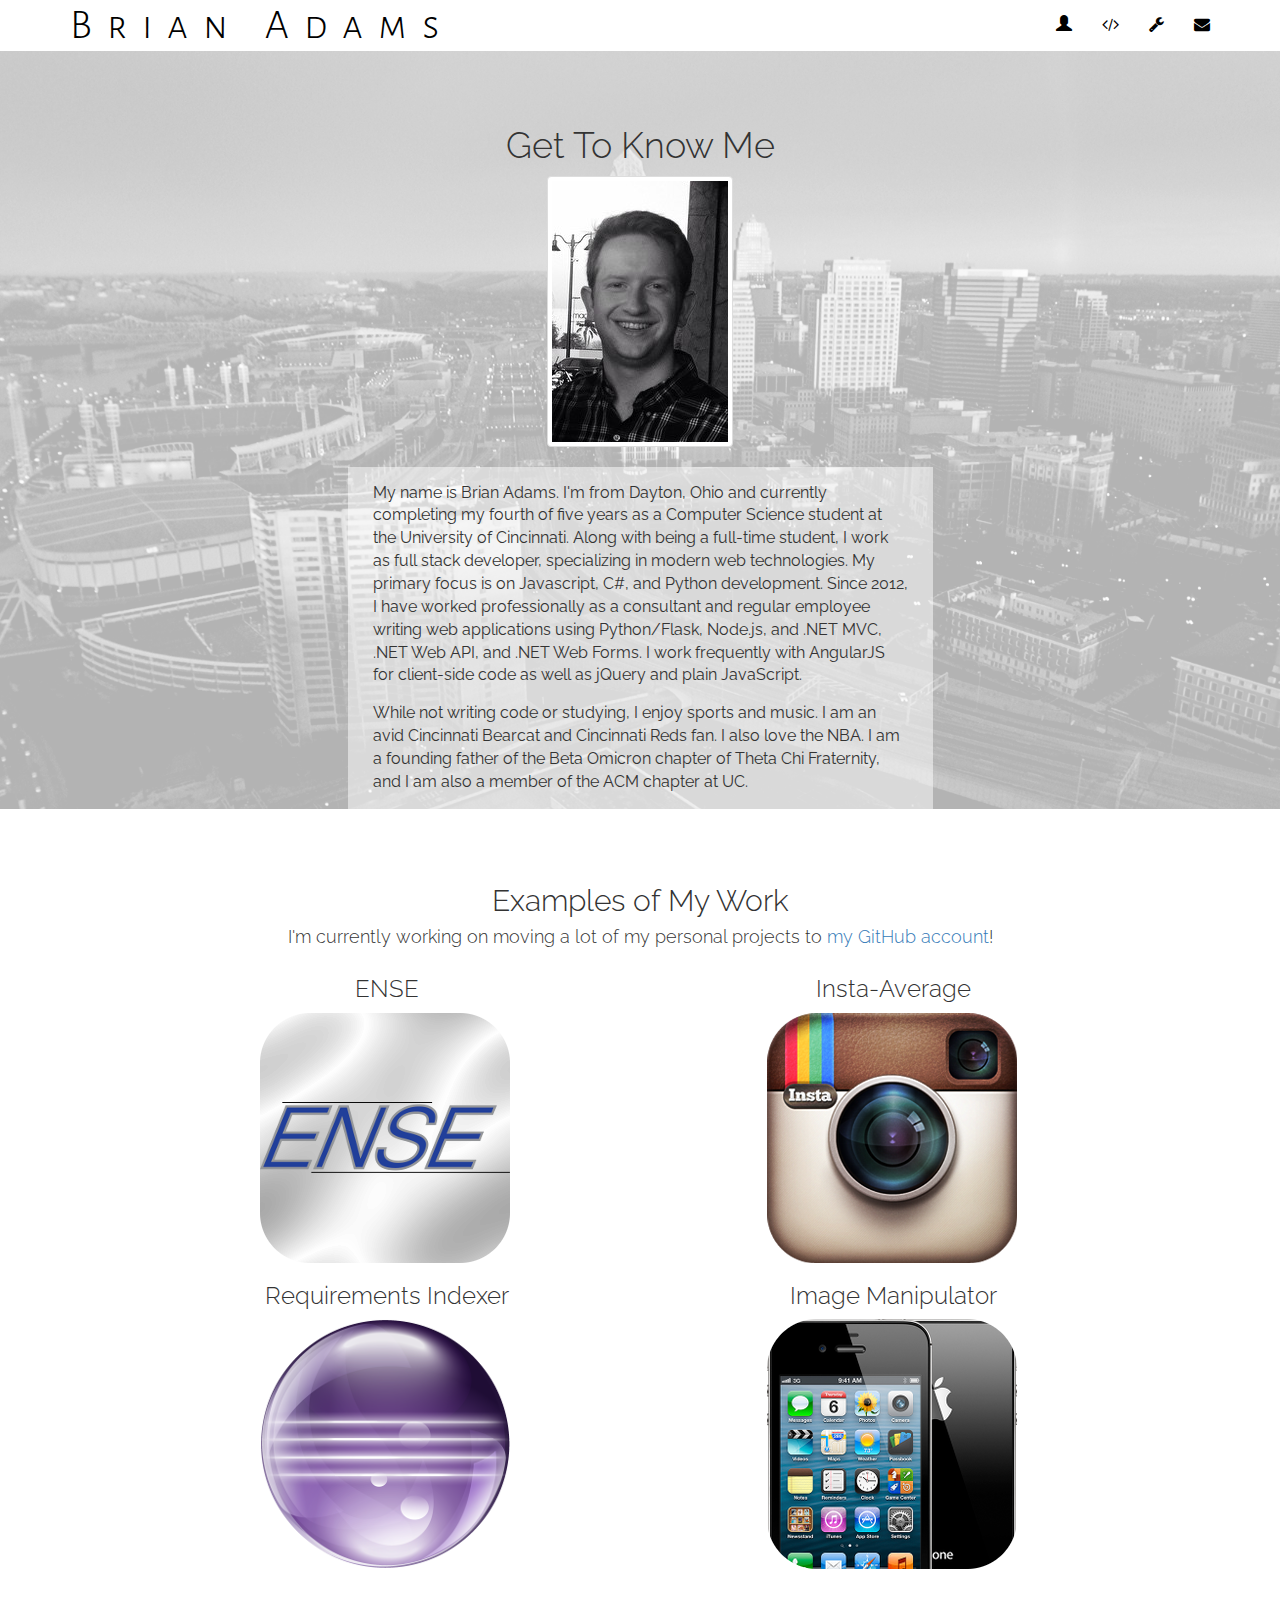
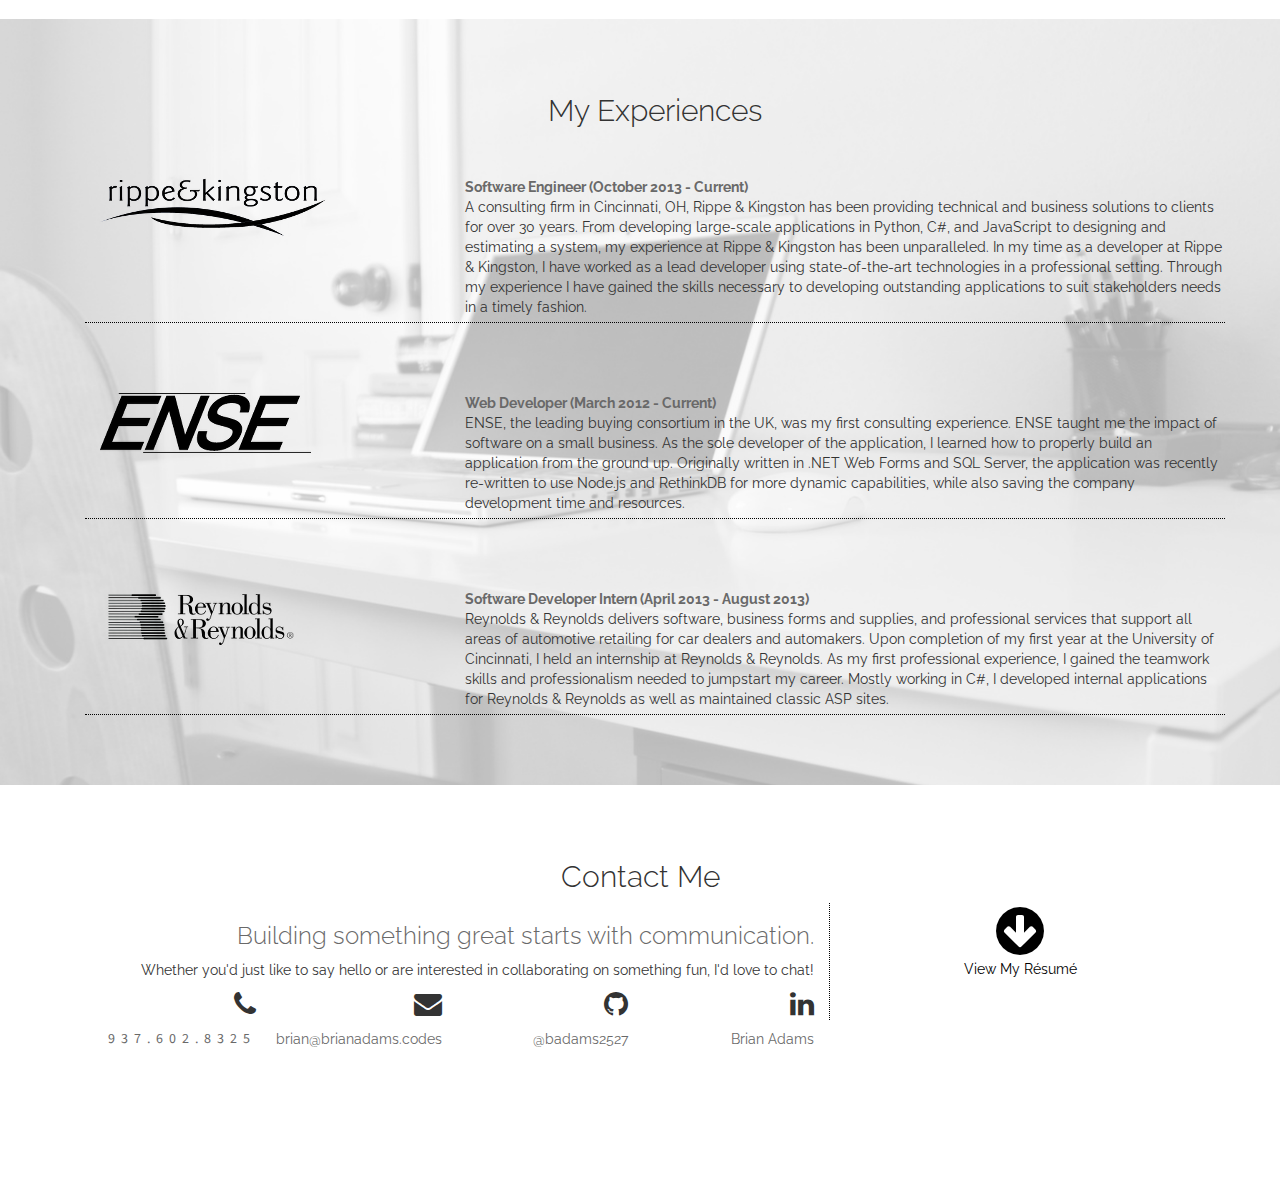
==== commit 1aadde03: "Updates." ====
--- a/index.html
+++ b/index.html
@@ -86,10 +86,10 @@
                             <div class="col-md-3"></div>
                             <div class="col-md-6 white-box box-top">
                                 <p class="about-paragraph">
-                                    My name is Brian Adams. I'm from Dayton, Ohio and currently completing my third of
+                                    My name is Brian Adams. I'm from Dayton, Ohio and currently completing my fourth of
                                     five years as a Computer Science student at the University of Cincinnati. Along with
                                     being a full-time student, I work as full stack developer, specializing in modern
-                                    web technologies. My primary focus is on Javascript, Python, and C# development.
+                                    web technologies. My primary focus is on Javascript, C#, and Python development.
                                     Since 2012, I have worked professionally as a consultant and regular employee
                                     writing web applications using Python/Flask, Node.js, and .NET MVC, .NET Web API,
                                     and .NET Web Forms. I work frequently with AngularJS for client-side code as well as
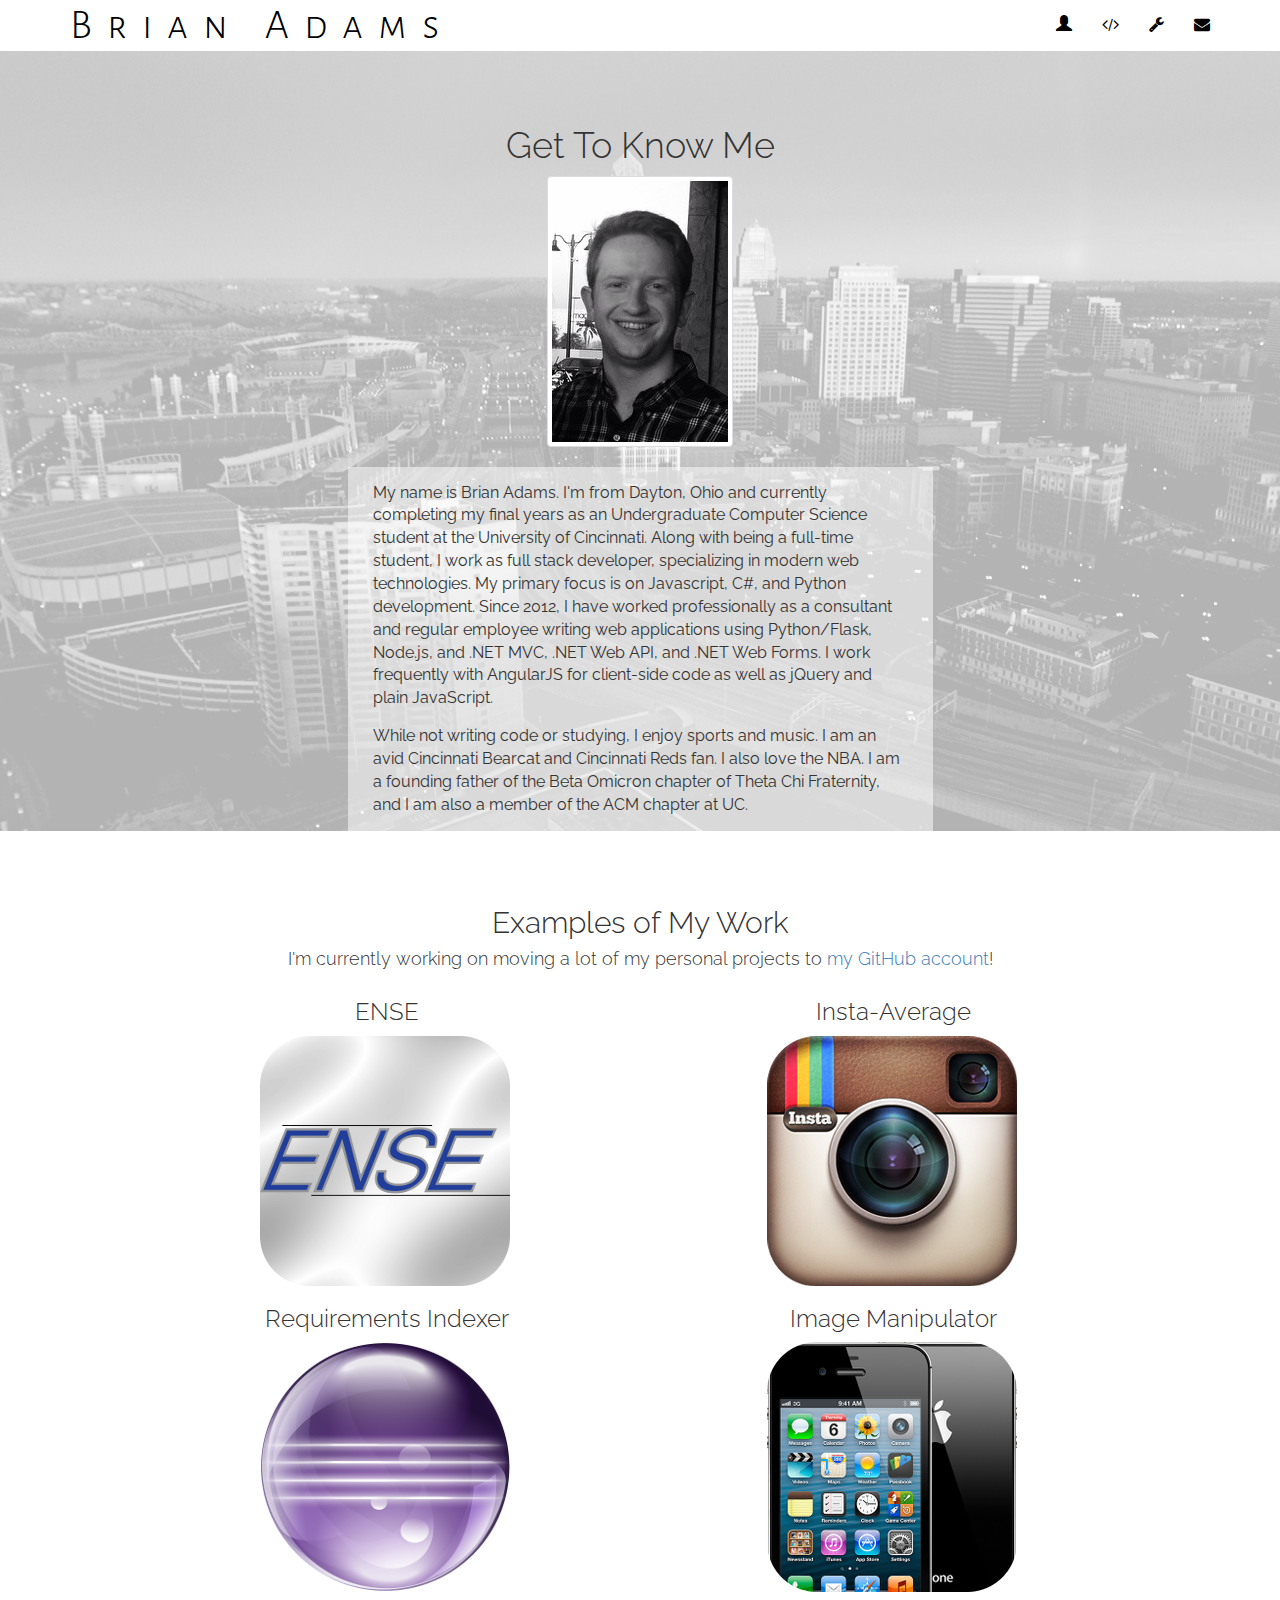
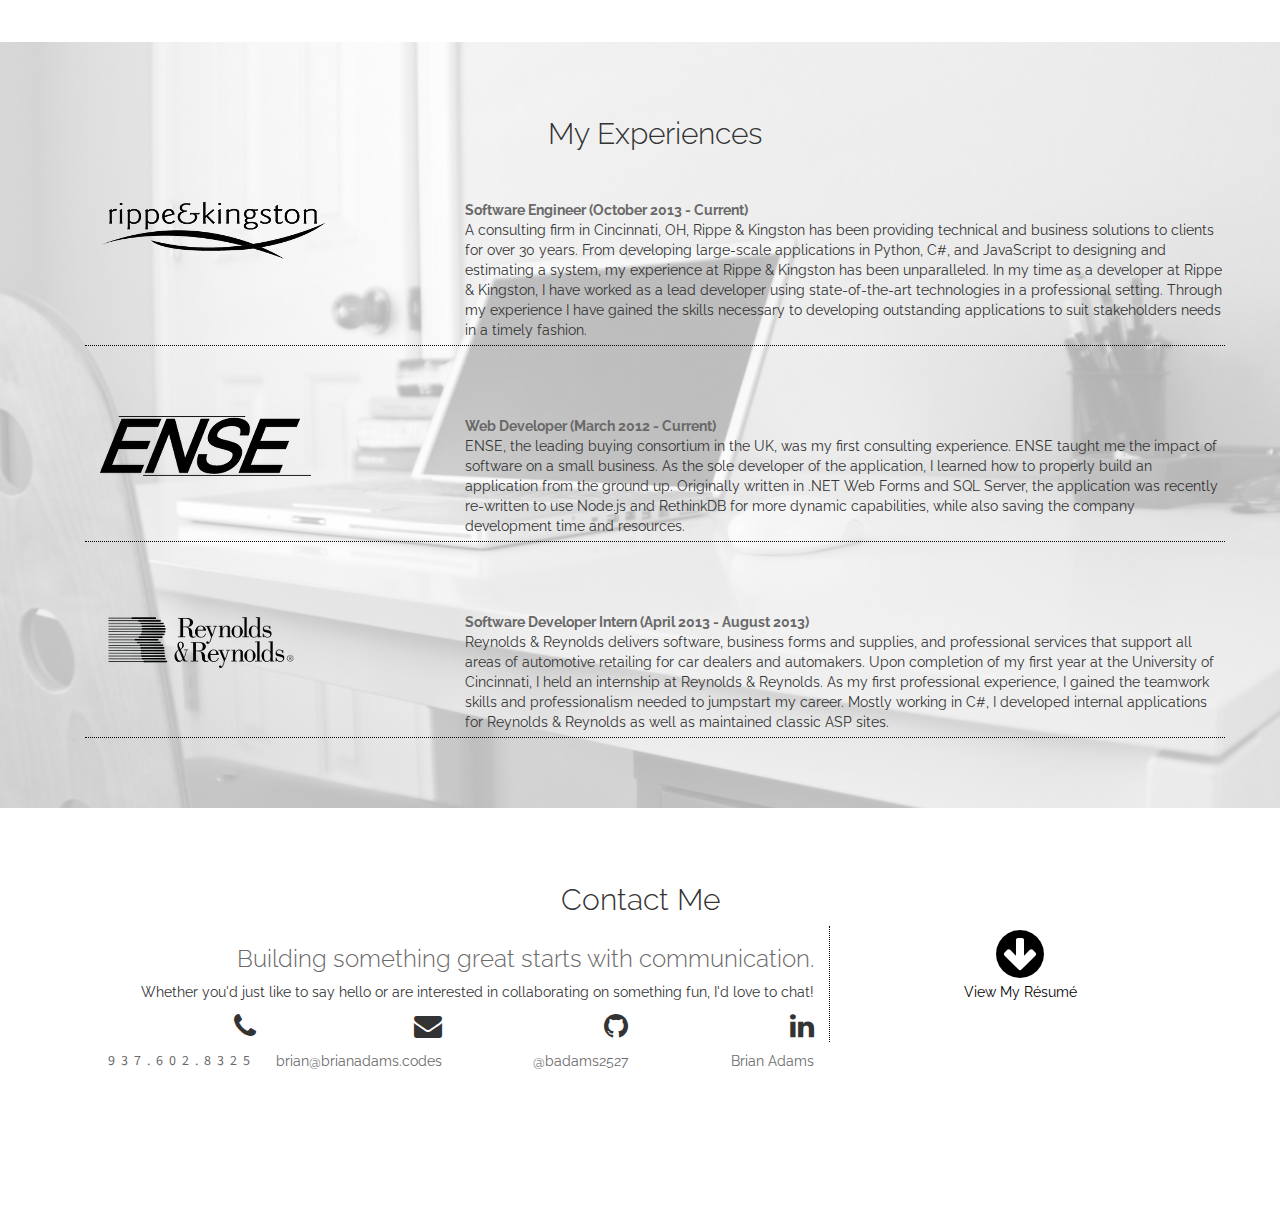
==== commit e4505410: "Update index.html" ====
--- a/index.html
+++ b/index.html
@@ -86,8 +86,7 @@
                             <div class="col-md-3"></div>
                             <div class="col-md-6 white-box box-top">
                                 <p class="about-paragraph">
-                                    My name is Brian Adams. I'm from Dayton, Ohio and currently completing my fourth of
-                                    five years as a Computer Science student at the University of Cincinnati. Along with
+                                    My name is Brian Adams. I'm from Dayton, Ohio and currently completing my final years as an Undergraduate Computer Science student at the University of Cincinnati. Along with
                                     being a full-time student, I work as full stack developer, specializing in modern
                                     web technologies. My primary focus is on Javascript, C#, and Python development.
                                     Since 2012, I have worked professionally as a consultant and regular employee
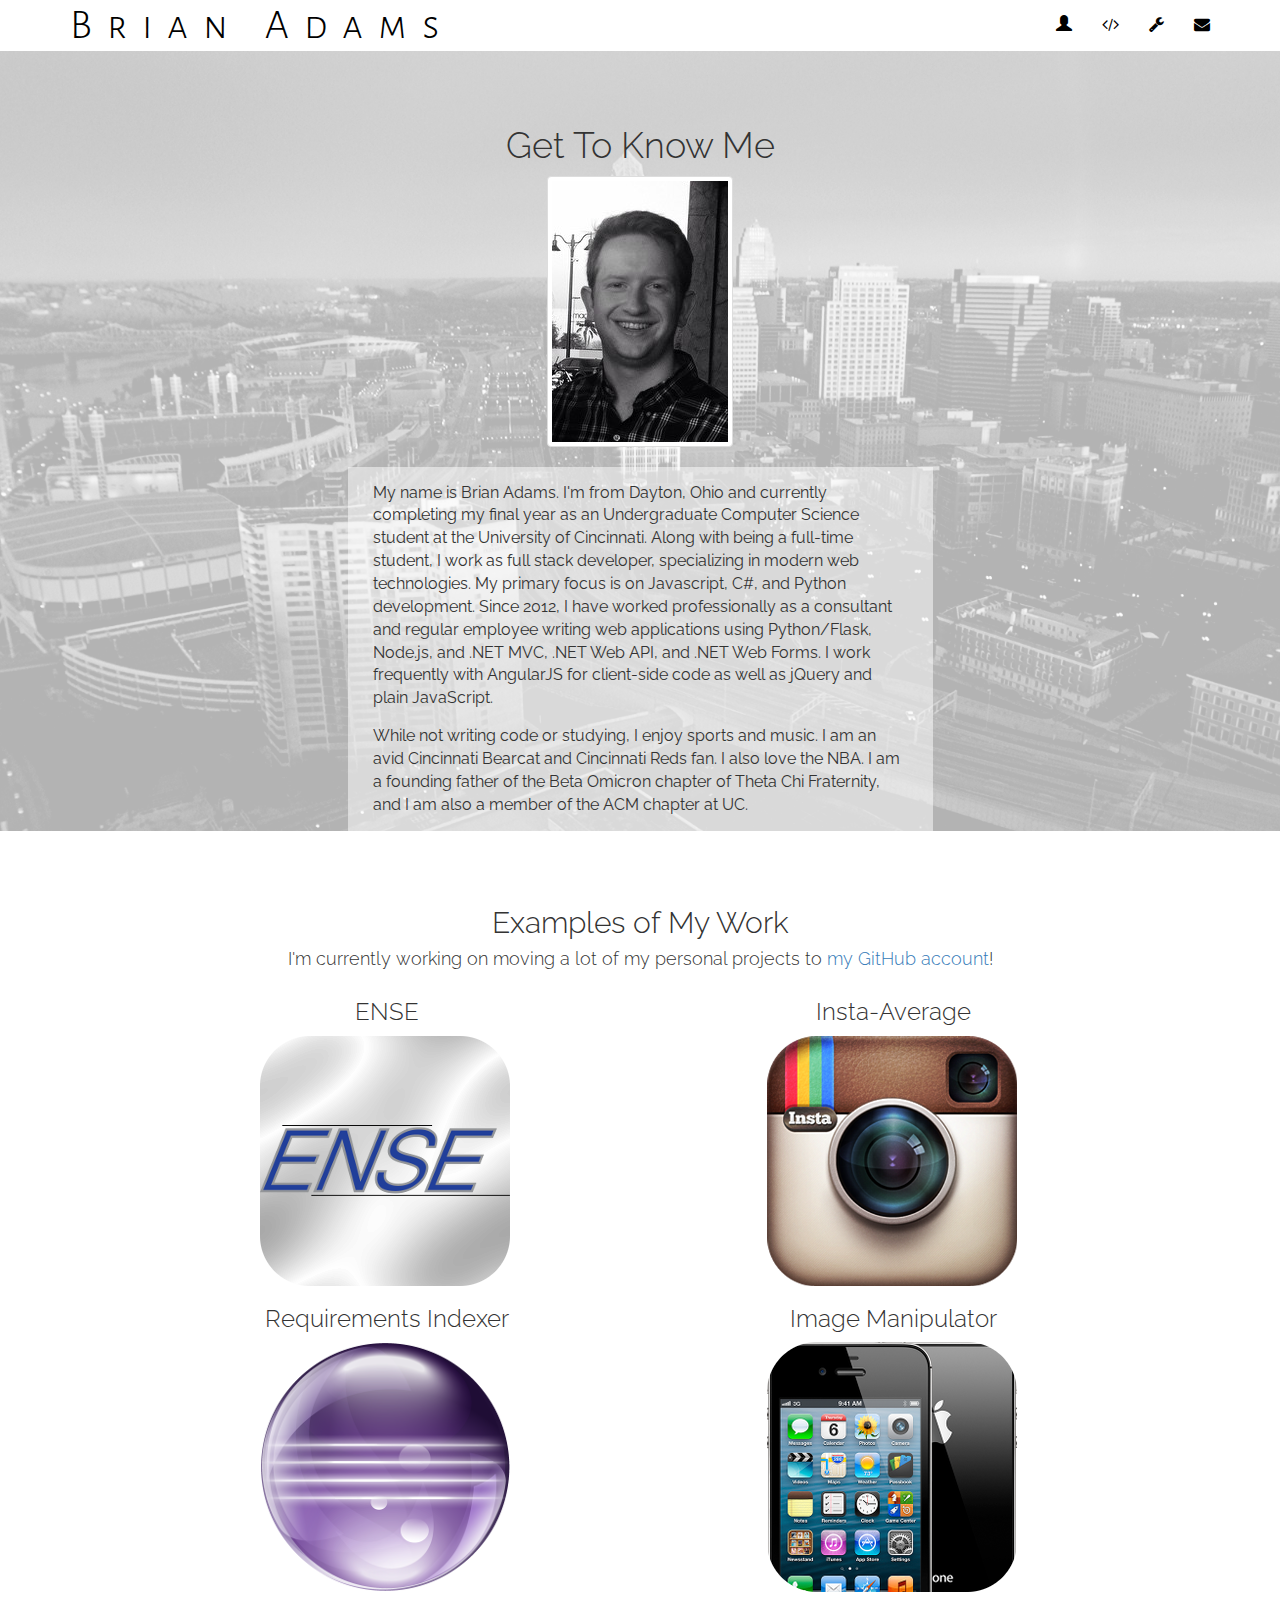
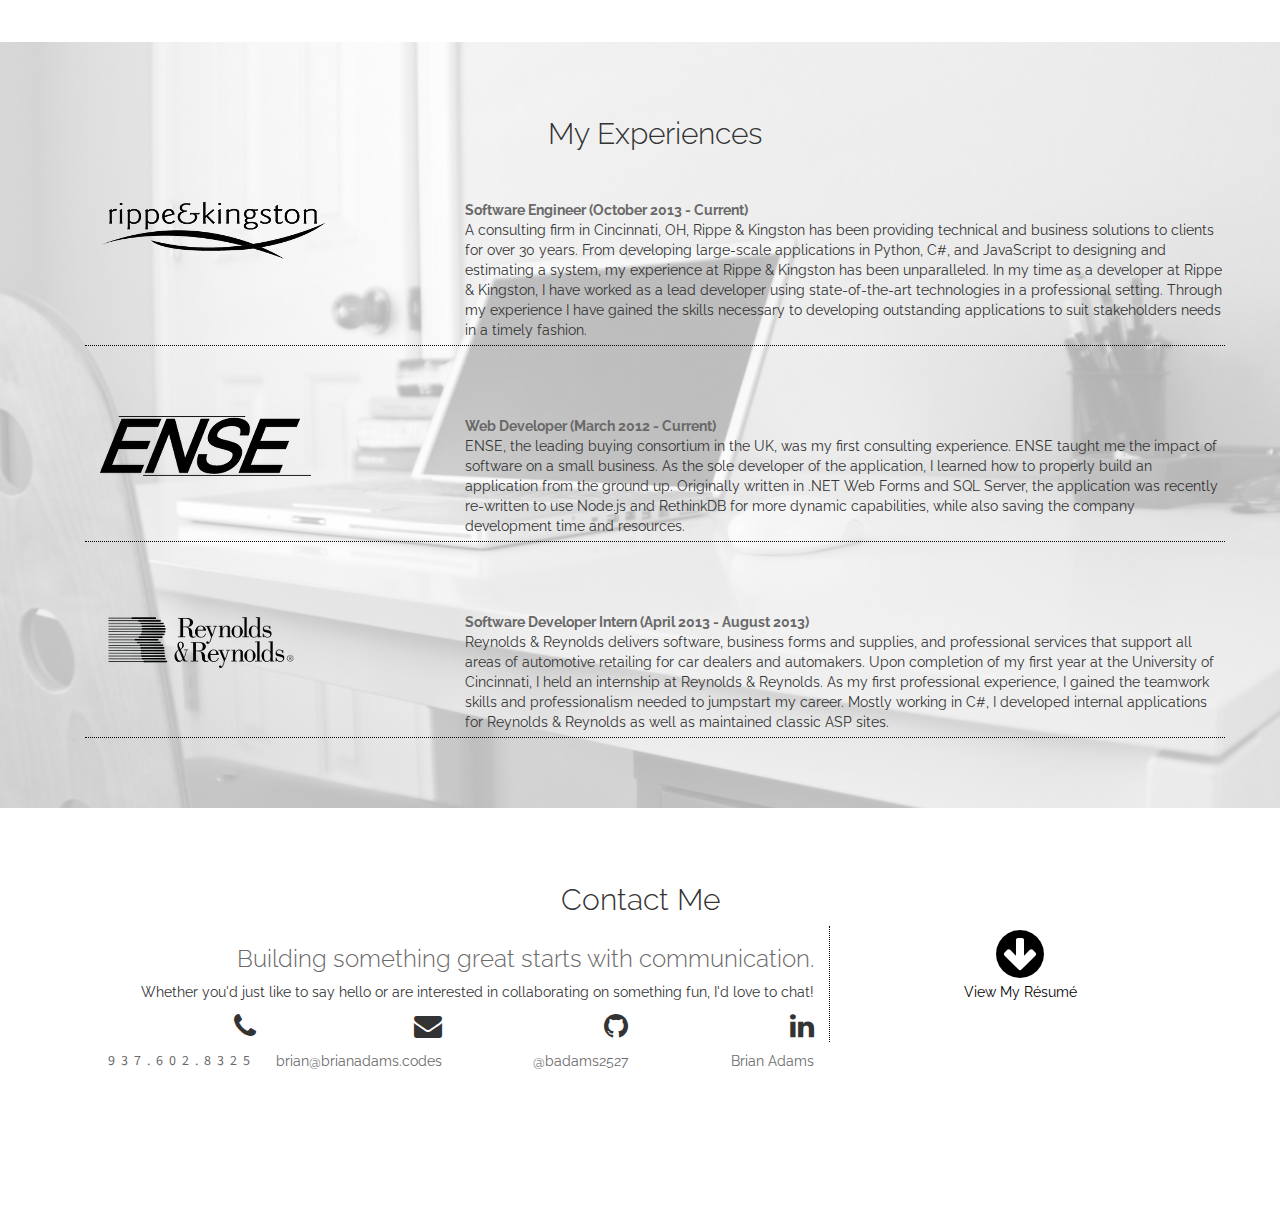
==== commit b86c2f79: "Update index.html" ====
--- a/index.html
+++ b/index.html
@@ -86,7 +86,7 @@
                             <div class="col-md-3"></div>
                             <div class="col-md-6 white-box box-top">
                                 <p class="about-paragraph">
-                                    My name is Brian Adams. I'm from Dayton, Ohio and currently completing my final years as an Undergraduate Computer Science student at the University of Cincinnati. Along with
+                                    My name is Brian Adams. I'm from Dayton, Ohio and currently completing my final year as an Undergraduate Computer Science student at the University of Cincinnati. Along with
                                     being a full-time student, I work as full stack developer, specializing in modern
                                     web technologies. My primary focus is on Javascript, C#, and Python development.
                                     Since 2012, I have worked professionally as a consultant and regular employee
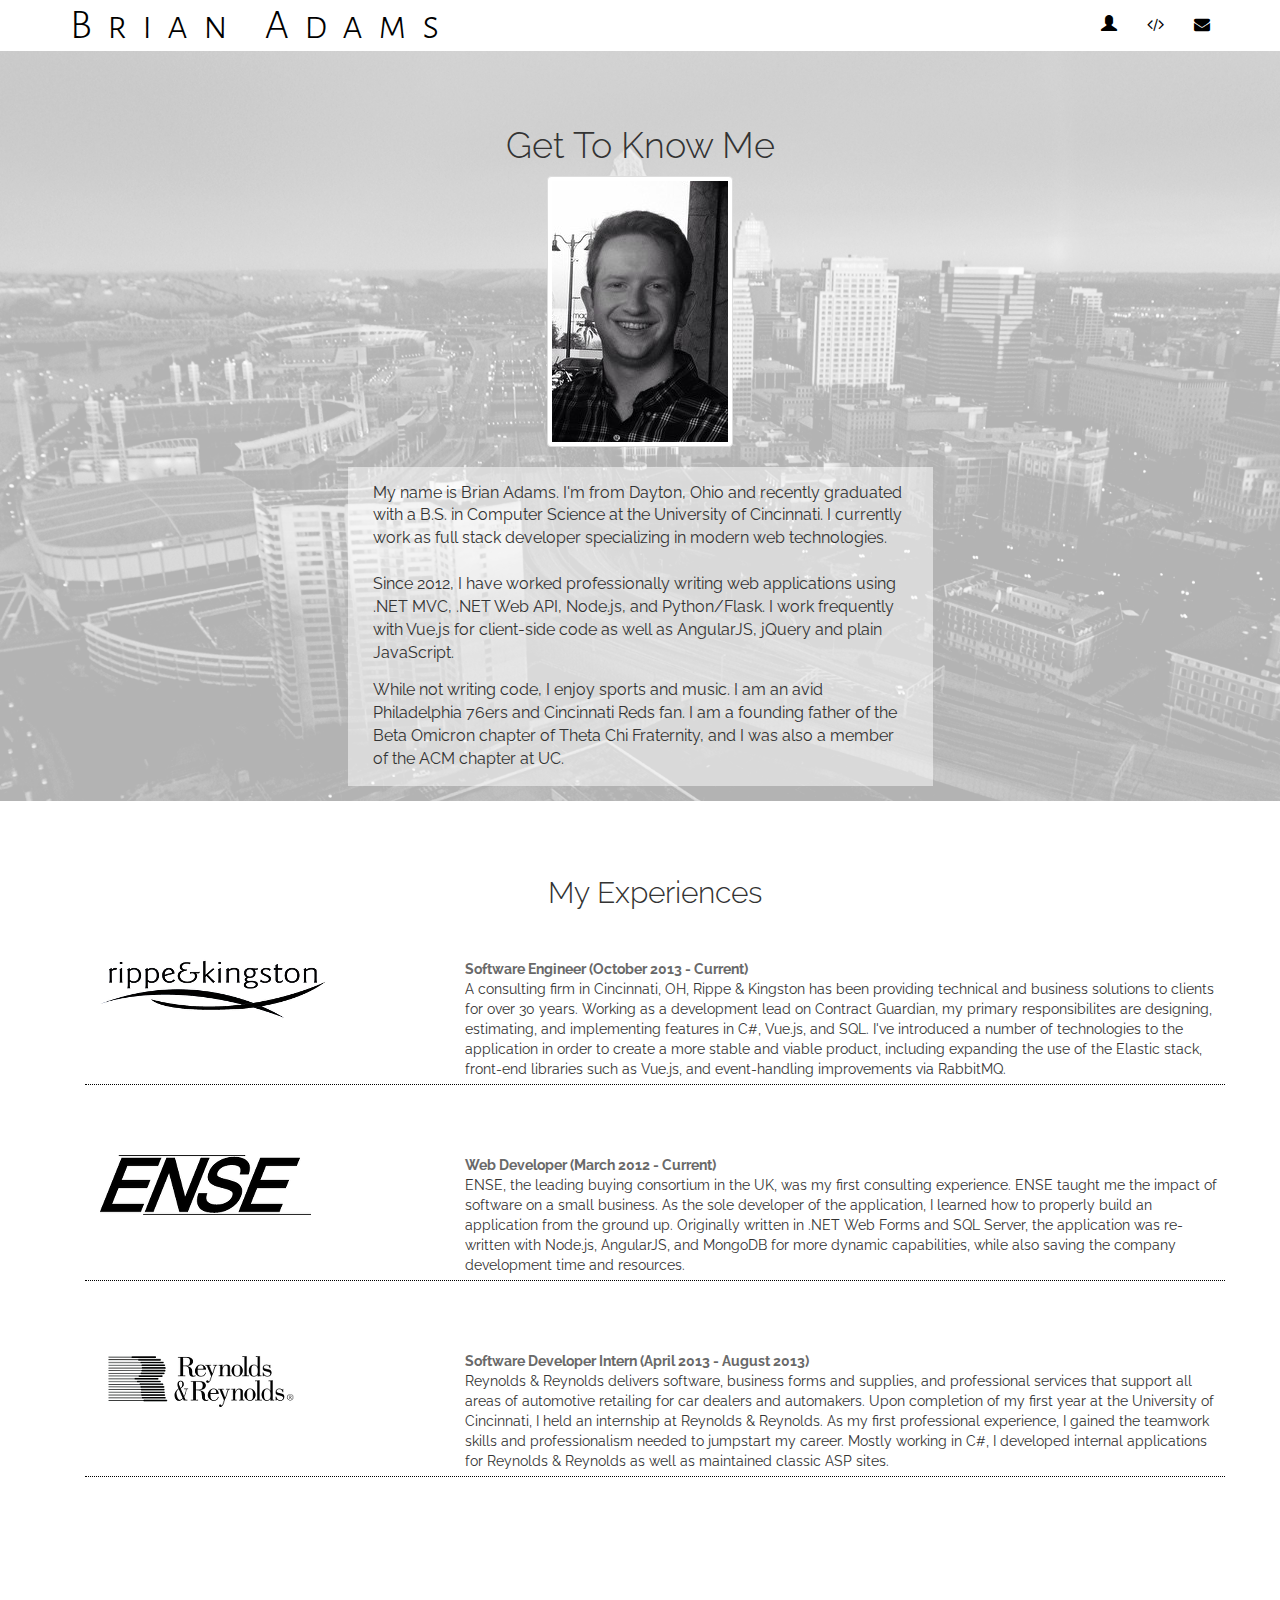
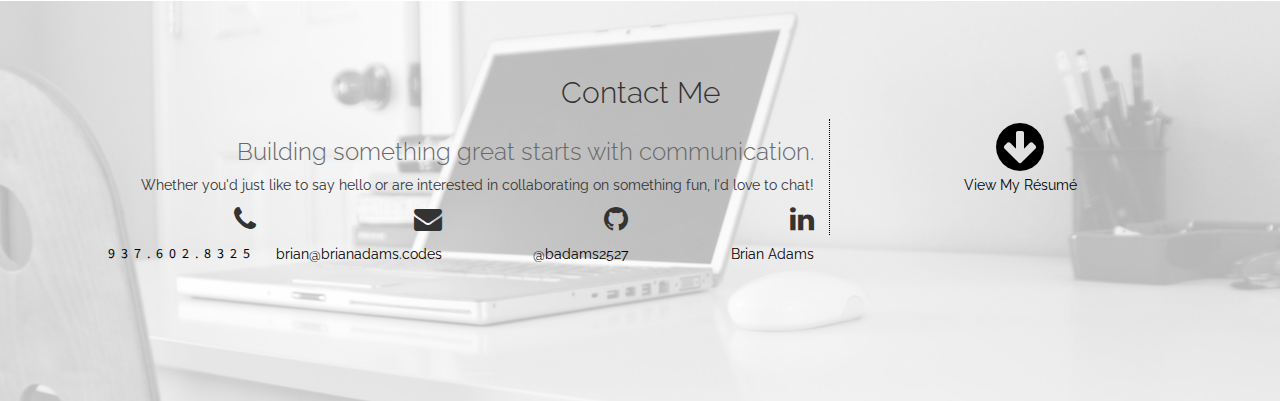
==== commit a21eb893: "Update website." ====
--- a/index.html
+++ b/index.html
@@ -13,7 +13,7 @@
     <link rel="stylesheet" href="https://maxcdn.bootstrapcdn.com/bootstrap/3.3.4/css/bootstrap.min.css">
 
     <!-- Font Awesome -->
-    <link rel="stylesheet" href="//maxcdn.bootstrapcdn.com/font-awesome/4.3.0/css/font-awesome.min.css">
+    <link rel="stylesheet" href="https://maxcdn.bootstrapcdn.com/font-awesome/4.7.0/css/font-awesome.min.css">
 
     <!-- Custom styles for this template -->
     <link href="assets/css/main.css" rel="stylesheet">
@@ -52,14 +52,8 @@
                             </a>
                         </li>
                         <li>
-                            <a href="#examples">
+                            <a href="#experience">
                                 <i class="fa fa-code"></i>
-                                <span class="black-text visible-xs-inline">Examples</span>
-                            </a>
-                        </li>
-                        <li>
-                            <a href="#experience">
-                                <i class="fa fa-wrench"></i>
                                 <span class="black-text visible-xs-inline">Experiences</span>
                             </a>
                         </li>
@@ -86,13 +80,11 @@
                             <div class="col-md-3"></div>
                             <div class="col-md-6 white-box box-top">
                                 <p class="about-paragraph">
-                                    My name is Brian Adams. I'm from Dayton, Ohio and currently completing my final year as an Undergraduate Computer Science student at the University of Cincinnati. Along with
-                                    being a full-time student, I work as full stack developer, specializing in modern
-                                    web technologies. My primary focus is on Javascript, C#, and Python development.
-                                    Since 2012, I have worked professionally as a consultant and regular employee
-                                    writing web applications using Python/Flask, Node.js, and .NET MVC, .NET Web API,
-                                    and .NET Web Forms. I work frequently with AngularJS for client-side code as well as
-                                    jQuery and plain JavaScript.
+                                    My name is Brian Adams. I'm from Dayton, Ohio and recently graduated with a B.S. in Computer Science at the University of Cincinnati. I currently work as full stack developer specializing in modern
+                                    web technologies. 
+                                    <br/>
+                                    <br/>
+                                    Since 2012, I have worked professionally writing web applications using .NET MVC, .NET Web API, Node.js, and Python/Flask. I work frequently with Vue.js for client-side code as well as AngularJS, jQuery and plain JavaScript.
                                 </p>
                             </div>
                         </div>
@@ -100,102 +92,11 @@
                             <div class="col-md-3"></div>
                             <div class="col-md-6 white-box box-bottom">
                                 <p class="about-paragraph">
-                                    While not writing code or studying, I enjoy sports and music. I am an avid Cincinnati Bearcat and
-                                    Cincinnati Reds fan. I also love the NBA. I am a founding father of the Beta
-                                    Omicron chapter of Theta Chi Fraternity, and I am also a member of the ACM chapter at UC.
+                                    While not writing code, I enjoy sports and music. I am an avid Philadelphia 76ers and
+                                    Cincinnati Reds fan. I am a founding father of the Beta
+                                    Omicron chapter of Theta Chi Fraternity, and I was also a member of the ACM chapter at UC.
                                 </p>
                             </div>
-                        </div>
-                    </div>
-                </div>
-            </div>
-        </div>
-        <div class="row examples" id="examples">
-            <div class="container">
-                <div class="col-md-2"></div>
-                <div class="col-md-8">
-                    <div class="row">
-                        <h2 class="text-center">Examples of My Work</h2>
-                        <h4 class="text-center">
-                            I'm currently working on moving a lot of my personal projects to
-                            <a href="http://github.com/badams2527">my GitHub account</a>!
-                        </h4>
-                    </div>
-                    <div class="row">
-                        <div class="col-md-4 work-example">
-                            <div class="row">
-                                <h3 class="work-title">ENSE</h3>
-                            </div>
-                            <a style="display: block" href="http://www.enseuk.co.uk">
-                                <div class="row ense mobile-centered">
-                                    <p id="ense-description" style="visibility: hidden" class="work-description">
-                                        An application written for the buying consortium ENSE. It is built on Node.js
-                                        and RethinkDB. It features a member section where users can find information
-                                        about other companies in the consortium. Code snippets can be furnished upon
-                                        request.
-                                        <a class="mobile-link visible-xs-inline hidden-sm hidden-md hidden-lg" href="http://www.enseuk.co.uk">
-                                            Click here for more information.
-                                        </a>
-                                    </p>
-                                </div>
-                            </a>
-                        </div>
-                        <div class="col-md-4 work-example"></div>
-                        <div class="col-md-4 work-example">
-                            <div class="row">
-                                <h3 class="work-title">Insta-Average</h3>
-                            </div>
-                            <a style="display: block" href="http://github.com/badams2527/insta-average">
-                                <div class="row insta-average mobile-centered">
-                                    <p id="insta-description" style="visibility: hidden" class="work-description">
-                                        An application that takes 20 popular images from the Instagram API every hour
-                                        and calculates the average color of the image. It then stores it in RethinkDB
-                                        in order to run queries over to find the average color of photos posted to
-                                        Instagram.
-                                        <a class="mobile-link visible-xs-inline hidden-sm hidden-md hidden-lg" href="http://github.com/badams2527/insta-average">
-                                            Click here for more information.
-                                        </a>
-                                    </p>
-                                </div>
-                            </a>
-                        </div>
-                    </div>
-                    <div class="row">
-                        <div class="col-md-4 work-example">
-                            <div class="row">
-                                <h3 class="work-title">Requirements Indexer</h3>
-                            </div>
-                            <a style="display: block" href="https://github.com/sir-sweet-baby-snow-fox/EECE3093SS15">
-                                <div class="row sel mobile-centered">
-                                    <p id="sel-description" style="visibility: hidden" class="work-description">
-                                        An Eclipse extension <br/>written as a team of four for <br/>our Software Engineering
-                                        Lab. It reads files that contain project requirements and indexes them. It
-                                        also can index a project's source code when the application is loaded.<br/>
-                                        <a class="mobile-link visible-xs-inline hidden-sm hidden-md hidden-lg" href="https://github.com/sir-sweet-baby-snow-fox/EECE3093SS15">
-                                            Click here for more <br/>information.
-                                        </a>
-                                    </p>
-                                </div>
-                            </a>
-                        </div>
-                        <div class="col-md-4 work-example"></div>
-                        <div class="col-md-4 work-example">
-                            <div class="row">
-                                <h3 class="work-title">Image Manipulator</h3>
-                            </div>
-                            <a style="display: block" href="https://github.com/Hazems-Camaroons/image-manipulation">
-                                <div class="row im mobile-centered">
-                                    <p id="im-description" style="visibility: hidden" class="work-description">
-                                        An iPhone app written for the Intro to iPhone Development class. We created
-                                        5 different transformations for a given image. The transformations were applied
-                                        on a pixel-by-pixel basis and the resulting image could be saved to the photo
-                                        library.<br/>
-                                        <a class="mobile-link visible-xs-inline hidden-sm hidden-md hidden-lg" href="https://github.com/Hazems-Camaroons/image-manipulation">
-                                            Click here for more information.
-                                        </a>
-                                    </p>
-                                </div>
-                            </a>
                         </div>
                     </div>
                 </div>
@@ -218,14 +119,13 @@
                                     <strong class="work-dates">Software Engineer (October 2013 - Current)</strong>
                                 </div>
                                 <div class="row">
-                                    A consulting firm in Cincinnati, OH, Rippe & Kingston has been providing technical
-                                    and business solutions to clients for over 30 years. From developing large-scale
-                                    applications in Python, C#, and JavaScript to designing and estimating a system,
-                                    my experience at Rippe & Kingston has been unparalleled. In my time as a developer
-                                    at Rippe & Kingston, I have worked as a lead developer using state-of-the-art
-                                    technologies in a professional setting. Through my experience I have gained the
-                                    skills necessary to developing outstanding applications to suit stakeholders needs
-                                    in a timely fashion.
+                                    A consulting firm in Cincinnati, OH, Rippe &amp; Kingston has been providing technical
+                                    and business solutions to clients for over 30 years. Working as a development lead 
+                                    on Contract Guardian, my primary responsibilites are designing, estimating, and 
+                                    implementing features in C#, Vue.js, and SQL.
+                                    I've introduced a number of technologies to the application in order to create a more stable 
+                                    and viable product, including expanding the use of the Elastic stack, front-end libraries 
+                                    such as Vue.js, and event-handling improvements via RabbitMQ. 
                                 </div>
                             </div>
                         </div>
@@ -241,8 +141,8 @@
                                     ENSE, the leading buying consortium in the UK, was my first consulting experience.
                                     ENSE taught me the impact of software on a small business. As the sole developer of
                                     the application, I learned how to properly build an application from the ground up.
-                                    Originally written in .NET Web Forms and SQL Server, the application was recently
-                                    re-written to use Node.js and RethinkDB for more dynamic capabilities, while also
+                                    Originally written in .NET Web Forms and SQL Server, the application was 
+                                    re-written with Node.js, AngularJS, and MongoDB for more dynamic capabilities, while also
                                     saving the company development time and resources.
                                 </div>
                             </div>
@@ -256,12 +156,12 @@
                                     <strong class="work-dates">Software Developer Intern (April 2013 - August 2013)</strong>
                                 </div>
                                 <div class="row">
-                                    Reynolds & Reynolds delivers software, business forms and supplies, and professional
+                                    Reynolds &amp; Reynolds delivers software, business forms and supplies, and professional
                                     services that support all areas of automotive retailing for car dealers and
                                     automakers. Upon completion of my first year at the University of Cincinnati, I
-                                    held an internship at Reynolds & Reynolds. As my first professional experience, I
+                                    held an internship at Reynolds &amp; Reynolds. As my first professional experience, I
                                     gained the teamwork skills and professionalism needed to jumpstart my career. Mostly
-                                    working in C#, I developed internal applications for Reynolds & Reynolds as well
+                                    working in C#, I developed internal applications for Reynolds &amp; Reynolds as well
                                     as maintained classic ASP sites.
                                 </div>
                             </div>
@@ -378,45 +278,4 @@
         </div>
     </div>
   </body>
-
-  <script type="text/javascript">
-      $(function() {
-          $(".insta-average")
-                  .mouseenter(function() {
-                      $(this).css("background", "url('assets/img/insta-average-hover.png') no-repeat");
-                      $("#insta-description").css("visibility", "visible");
-                  })
-                  .mouseleave(function() {
-                      $(this).css("background", "url('assets/img/insta-average.png') no-repeat");
-                      $("#insta-description").css("visibility", "hidden");
-                  });
-          $(".ense")
-                  .mouseenter(function() {
-                      $(this).css("background", "url('assets/img/ense-hover.png') no-repeat");
-                      $("#ense-description").css("visibility", "visible");
-                  })
-                  .mouseleave(function() {
-                      $(this).css("background", "url('assets/img/ense.png') no-repeat");
-                      $("#ense-description").css("visibility", "hidden");
-                  });
-          $(".sel")
-                  .mouseenter(function() {
-                      $(this).css("background", "url('assets/img/eclipse-hover.png') no-repeat");
-                      $("#sel-description").css("visibility", "visible");
-                  })
-                  .mouseleave(function() {
-                      $(this).css("background", "url('assets/img/eclipse.png') no-repeat");
-                      $("#sel-description").css("visibility", "hidden");
-                  });
-          $(".im")
-                  .mouseenter(function() {
-                      $(this).css("background", "url('assets/img/iphone-hover.png') no-repeat");
-                      $("#im-description").css("visibility", "visible");
-                  })
-                  .mouseleave(function() {
-                      $(this).css("background", "url('assets/img/iphone.png') no-repeat");
-                      $("#im-description").css("visibility", "hidden");
-                  });
-      });
-  </script>
 </html>
--- a/assets/css/main.css
+++ b/assets/css/main.css
@@ -134,22 +134,10 @@
     text-decoration: none;
 }
 
-.insta-average {
-    background: url("../img/insta-average.png") no-repeat;
-    height: 250px;
-    width: 250px;
-}
-
 #sel-description {
     margin-top: .1em;
     margin-left: 5px;
     width: 240px;
-}
-
-.ense {
-    background: url("../img/ense.png") no-repeat;
-    height: 250px;
-    width: 250px;
 }
 
 @media (max-width: 767px) {
@@ -160,26 +148,8 @@
     }
 }
 
-.sel {
-    background: url("../img/eclipse.png") no-repeat;
-    height: 250px;
-    width: 250px;
-}
-
-.im {
-    background: url("../img/iphone.png") no-repeat;
-    height: 250px;
-    width: 250px;
-}
-
 
 /* My Experiences */
-.experience {
-    margin-top: 50px;
-    background: url("../img/work.png") no-repeat scroll 50% 50%;
-    background-size: cover;
-}
-
 .work-exp {
     margin-bottom: 70px;
     padding-bottom: 5px;
@@ -196,6 +166,13 @@
 
 
 /* Contact Me */
+
+.contact {
+    margin-top: 50px;
+    background: url("../img/work.png") no-repeat scroll 50% 50%;
+    background-size: cover;
+}
+
 .contact-content {
     text-align: right;
     padding-right: 15px;
@@ -222,6 +199,7 @@
 }
 
 .contact-info-detail {
+    color: #000;
     vertical-align: top;
 }
 
